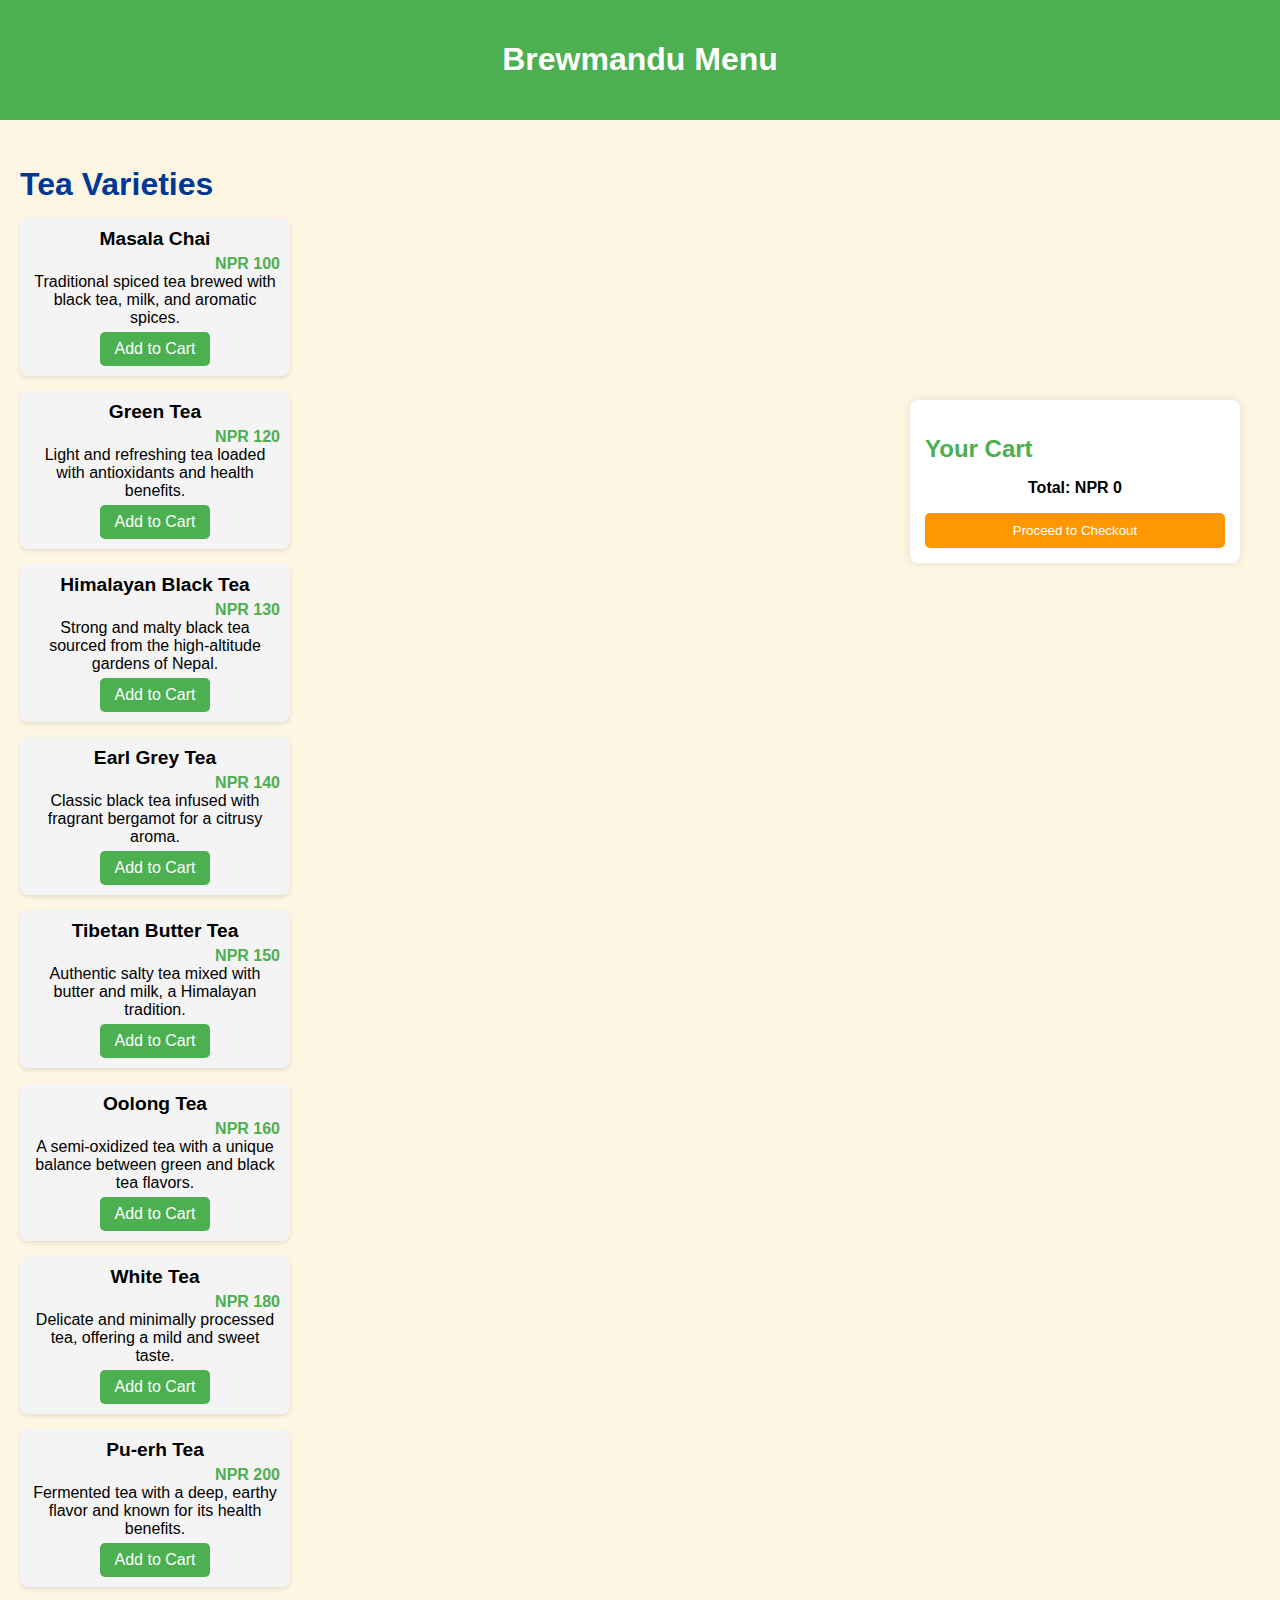
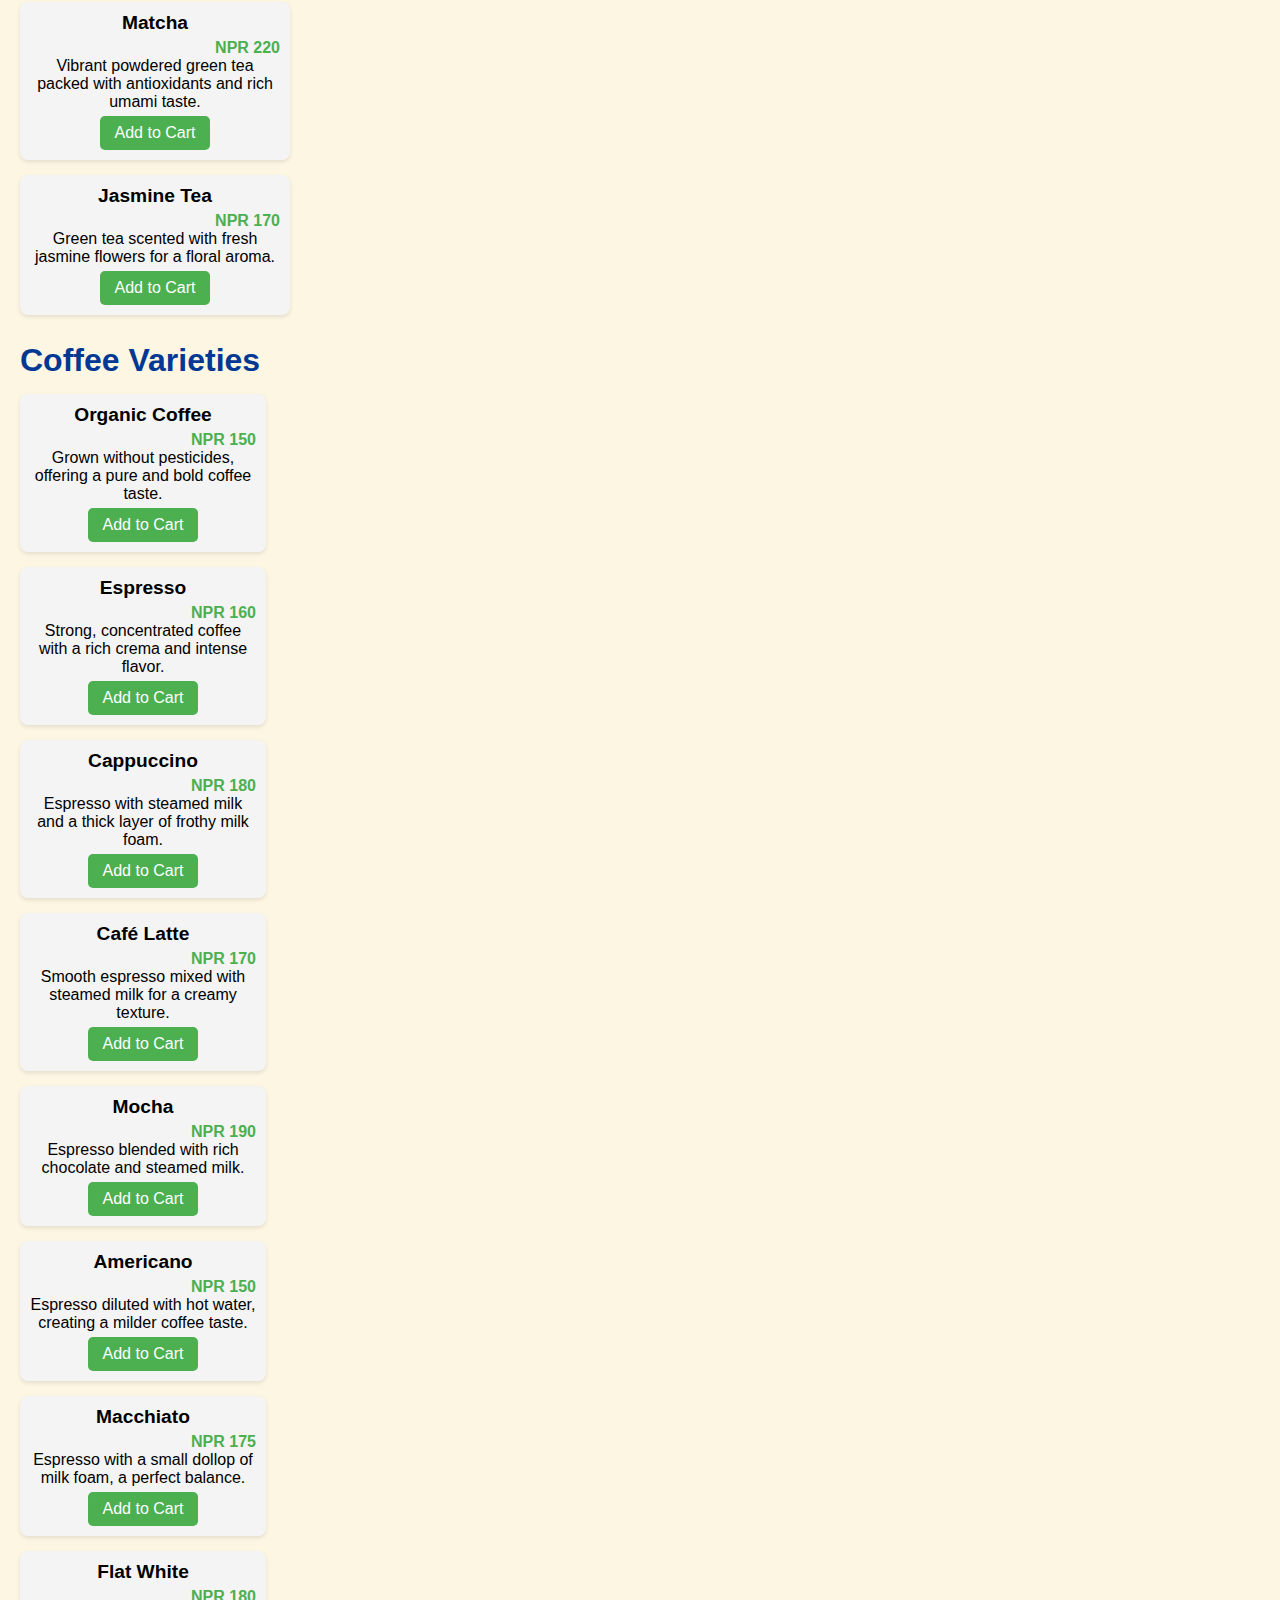
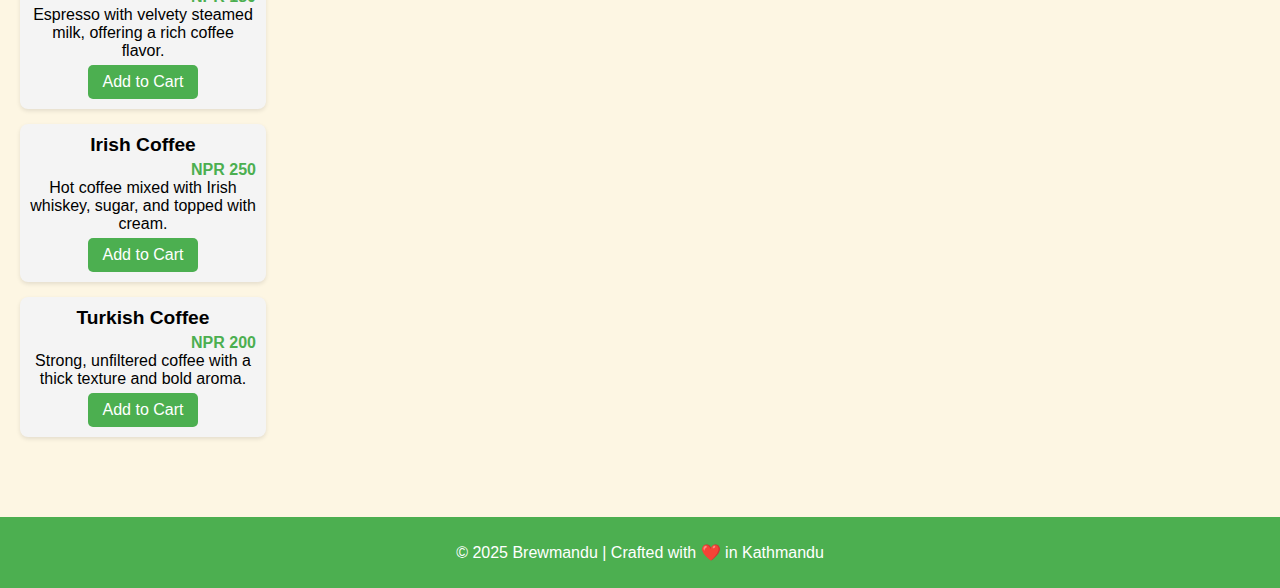
==== menu.html @ 7b21c6c8 "Mobileeeeee11112222" ====
<!DOCTYPE html>
<html lang="en">
<head>
    <meta charset="UTF-8">
    <meta name="viewport" content="width=device-width, initial-scale=1.0">
    <title>Brewmandu Menu</title>
    <link rel="stylesheet" href="style.css">
    <style>
        body {
            font-family: Arial, sans-serif;
            margin: 0;
            padding: 0;
        }

        header {
            background-color: #4CAF50;
            color: white;
            padding: 20px;
            text-align: center;
        }

        .menu-container {
            display: flex;
            justify-content: space-between;
            margin: 20px;
        }

        .menu-section {
            width: 45%;
        }

        h2 {
            text-align: left;
            color: #4CAF50;
            margin-bottom: 10px;
        }

        .menu-item {
            background-color: #f4f4f4;
            padding: 10px;
            margin-bottom: 15px;
            border-radius: 8px;
            box-shadow: 0 2px 4px rgba(0, 0, 0, 0.1);
        }

        .menu-item h3 {
            margin: 0;
            font-size: 1.2em;
            display: inline-block;
        }

        .menu-item .price {
            float: right;
            color: #4CAF50;
            font-weight: bold;
        }

        .menu-item p {
            margin: 5px 0;
            font-size: 1em;
        }

        .menu-item button {
            background-color: #4CAF50;
            color: white;
            border: none;
            padding: 8px 15px;
            border-radius: 5px;
            cursor: pointer;
        }

        .menu-item button:hover {
            background-color: #45a049;
        }

        footer {
            text-align: center;
            padding: 10px;
            background-color: #4CAF50;
            color: white;
        }
    </style>
</head>
<body>

<header>
    <h1>Brewmandu Menu</h1>
</header>

<section class="menu-container">
    <!-- Tea Section -->
    <div class="menu-section">
        <h2>Tea Varieties</h2>
        
        <div class="menu-item">
            <h3>Masala Chai</h3><br>
            <span class="price">NPR 100</span><br>
            <p>Traditional spiced tea brewed with black tea, milk, and aromatic spices.</p>
            <button onclick="addToCart('Masala Chai', 100)">Add to Cart</button>
        </div>
        

        <div class="menu-item">
            <h3>Green Tea</h3><br>
            <span class="price">NPR 120</span><br>
            <p>Light and refreshing tea loaded with antioxidants and health benefits.</p>
            <button onclick="addToCart('Green Tea', 120)">Add to Cart</button>
        </div>
        
        <div class="menu-item">
            <h3>Himalayan Black Tea</h3><br>
            <span class="price">NPR 130</span><br>
            <p>Strong and malty black tea sourced from the high-altitude gardens of Nepal.</p>
            <button onclick="addToCart('Himalayan Black Tea', 130)">Add to Cart</button>
        </div>
        
        <div class="menu-item">
            <h3>Earl Grey Tea</h3><br>
            <span class="price">NPR 140</span><br>
            <p>Classic black tea infused with fragrant bergamot for a citrusy aroma.</p>
            <button onclick="addToCart('Earl Grey Tea', 140)">Add to Cart</button>
        </div>
        
        <div class="menu-item">
            <h3>Tibetan Butter Tea</h3><br>
            <span class="price">NPR 150</span><br>
            <p>Authentic salty tea mixed with butter and milk, a Himalayan tradition.</p>
            <button onclick="addToCart('Tibetan Butter Tea', 150)">Add to Cart</button>
        </div>
        
        <div class="menu-item">
            <h3>Oolong Tea</h3><br>
            <span class="price">NPR 160</span><br>
            <p>A semi-oxidized tea with a unique balance between green and black tea flavors.</p>
            <button onclick="addToCart('Oolong Tea', 160)">Add to Cart</button>
        </div>
        
        <div class="menu-item">
            <h3>White Tea</h3><br>
            <span class="price">NPR 180</span><br>
            <p>Delicate and minimally processed tea, offering a mild and sweet taste.</p>
            <button onclick="addToCart('White Tea', 180)">Add to Cart</button>
        </div>
        
        <div class="menu-item">
            <h3>Pu-erh Tea</h3><br>
            <span class="price">NPR 200</span><br>
            <p>Fermented tea with a deep, earthy flavor and known for its health benefits.</p>
            <button onclick="addToCart('Pu-erh Tea', 200)">Add to Cart</button>
        </div>
        
        <div class="menu-item">
            <h3>Matcha</h3><br>
            <span class="price">NPR 220</span><br>
            <p>Vibrant powdered green tea packed with antioxidants and rich umami taste.</p>
            <button onclick="addToCart('Matcha', 220)">Add to Cart</button>
        </div>
        
        <div class="menu-item">
            <h3>Jasmine Tea</h3><br>
            <span class="price">NPR 170</span><br>
            <p>Green tea scented with fresh jasmine flowers for a floral aroma.</p>
            <button onclick="addToCart('Jasmine Tea', 170)">Add to Cart</button>
        </div>
        
        <!-- Coffee Section -->
        <div class="menu-section">
            <h2>Coffee Varieties</h2>
            
            <div class="menu-item">
                <h3>Organic Coffee</h3><br>
                <span class="price">NPR 150</span><br>
                <p>Grown without pesticides, offering a pure and bold coffee taste.</p>
                <button onclick="addToCart('Organic Coffee', 150)">Add to Cart</button>
            </div>
        
            <div class="menu-item">
                <h3>Espresso</h3><br>
                <span class="price">NPR 160</span><br>
                <p>Strong, concentrated coffee with a rich crema and intense flavor.</p>
                <button onclick="addToCart('Espresso', 160)">Add to Cart</button>
            </div>
        
            <div class="menu-item">
                <h3>Cappuccino</h3><br>
                <span class="price">NPR 180</span><br>
                <p>Espresso with steamed milk and a thick layer of frothy milk foam.</p>
                <button onclick="addToCart('Cappuccino', 180)">Add to Cart</button>
            </div>
        
            <div class="menu-item">
                <h3>Café Latte</h3><br>
                <span class="price">NPR 170</span><br>
                <p>Smooth espresso mixed with steamed milk for a creamy texture.</p>
                <button onclick="addToCart('Café Latte', 170)">Add to Cart</button>
            </div>
        
            <div class="menu-item">
                <h3>Mocha</h3><br>
                <span class="price">NPR 190</span><br>
                <p>Espresso blended with rich chocolate and steamed milk.</p>
                <button onclick="addToCart('Mocha', 190)">Add to Cart</button>
            </div>
        
            <div class="menu-item">
                <h3>Americano</h3><br>
                <span class="price">NPR 150</span><br>
                <p>Espresso diluted with hot water, creating a milder coffee taste.</p>
                <button onclick="addToCart('Americano', 150)">Add to Cart</button>
            </div>
        
            <div class="menu-item">
                <h3>Macchiato</h3><br>
                <span class="price">NPR 175</span><br>
                <p>Espresso with a small dollop of milk foam, a perfect balance.</p>
                <button onclick="addToCart('Macchiato', 175)">Add to Cart</button>
            </div>
        
            <div class="menu-item">
                <h3>Flat White</h3><br>
                <span class="price">NPR 180</span><br>
                <p>Espresso with velvety steamed milk, offering a rich coffee flavor.</p>
                <button onclick="addToCart('Flat White', 180)">Add to Cart</button>
            </div>
        
            <div class="menu-item">
                <h3>Irish Coffee</h3><br>
                <span class="price">NPR 250</span><br>
                <p>Hot coffee mixed with Irish whiskey, sugar, and topped with cream.</p>
                <button onclick="addToCart('Irish Coffee', 250)">Add to Cart</button>
            </div>
        
            <div class="menu-item">
                <h3>Turkish Coffee</h3><br>
                <span class="price">NPR 200</span><br>
                <p>Strong, unfiltered coffee with a thick texture and bold aroma.</p>
                <button onclick="addToCart('Turkish Coffee', 200)">Add to Cart</button>
            </div>
        </div>
        
</section>

<footer>
    <p>&copy; 2025 Brewmandu | Crafted with ❤️ in Kathmandu</p>
</footer>

<script>
    function addToCart(item, price) {
        alert(item + " added to your cart. Price: NPR " + price);
    }
</script>

<!-- Cart Section -->
<section class="cart-section">
    <h2>Your Cart</h2>
    <ul class="cart-items" id="cart"></ul>
    <p class="total"><strong>Total: NPR <span id="total">0</span></strong></p>
    <button class="checkout-btn" onclick="checkout()">Proceed to Checkout</button>
</section>

<style>
    .cart-section {
        position: absolute;
        top: 400px;
        right: 40px;
        width: 300px;
        background: #fff;
        padding: 15px;
        border-radius: 8px;
        box-shadow: 0px 0px 10px rgba(0, 0, 0, 0.1);
    }

    .cart-items {
        list-style: none;
        padding: 0;
    }

    .cart-items li {
        display: flex;
        justify-content: space-between;
        align-items: center;
        margin: 5px 0;
    }

    .checkout-btn {
        width: 100%;
        background: #ff9800;
        color: white;
        padding: 10px;
        border: none;
        border-radius: 5px;
        cursor: pointer;
    }

    .checkout-btn:hover {
        background: #e68900;
    }
</style>

<script>
    let cart = [];

    function addToCart(item, price) {
        cart.push({ item, price });
        updateCart();
    }

    function updateCart() {
        let cartList = document.getElementById("cart");
        let total = document.getElementById("total");
        cartList.innerHTML = "";
        let sum = 0;
        cart.forEach((product, index) => {
            let li = document.createElement("li");
            li.textContent = `${product.item} - NPR ${product.price}`;
            let removeBtn = document.createElement("button");
            removeBtn.textContent = "Remove";
            removeBtn.onclick = () => removeFromCart(index);
            li.appendChild(removeBtn);
            cartList.appendChild(li);
            sum += product.price;
        });
        total.textContent = sum;
    }

    function removeFromCart(index) {
        cart.splice(index, 1);
        updateCart();
    }

    function checkout() {
        let totalAmount = document.getElementById("total").textContent;

        if (cart.length === 0) {
            alert("Your cart is empty!");
            return;
        }

        let confirmCheckout = confirm("Proceeding to checkout with total: NPR " + totalAmount);

        if (confirmCheckout) {
            // Redirect to the payment page with total amount as a query parameter
            window.location.href = "payment.html?total=" + totalAmount;
        }
    }
</script>
---- style.css ----
/* General Styling */
body {
    font-family: 'Arial', sans-serif;
    margin: 0;
    padding: 0;
    background-color: #fdf6e3;
    text-align: center;
}

/* Header */
header {
    background-color: #1e941a; /* Green */
    color: white;
    padding: 15px;
}

.title {
    font-size: 1.8em; /* Reduce font size for mobile */
    color: #003893;
}

nav ul {
    list-style: none;
    padding: 0;
}

nav ul li {
    display: inline-block;
    margin: 0 15px;
}

nav ul li a {
    color: rgb(23, 90, 13); /* Dark Green */
    text-decoration: none;
    font-weight: bold;
    transition: color 0.3s ease;
}

nav ul li a:hover {
    color: #DC143C; /* Crimson */
}

/* Hero Section */
.hero {
    background: url('https://source.unsplash.com/1600x900/?tea,coffee') no-repeat center center/cover;
    color: rgb(144, 49, 49);
    padding: 50px 15px;
    text-align: center;
}

.hero-text {
    color: #000000;
    font-weight: bold;
    font-size: 1.5em; /* Adjust for mobile */
}

/* Responsive Button */
.btn {
    background: #000000;
    color: white;
    padding: 12px 20px;
    display: inline-block;
    text-decoration: none;
    border-radius: 5px;
    margin-top: 10px;
    font-size: 1em;
    transition: background 0.3s ease;
}

.btn:hover {
    background: #DC143C;
}

/* Menu Section */
#menu {
    padding: 30px 10px;
}

.menu-title {
    color: #003893;
    font-size: 1.5em; /* Adjust size */
}

.menu-grid {
    display: flex;
    justify-content: center;
    flex-wrap: wrap;
    gap: 15px;
}

.menu-item {
    background: white;
    padding: 15px;
    border-radius: 8px;
    box-shadow: 0 2px 8px rgba(0, 0, 0, 0.2);
    text-align: center;
    width: 90%; /* Make items fit mobile screens */
    max-width: 250px; /* Limit width on large screens */
}

.menu-item img {
    width: 100%;
    border-radius: 5px;
}

.item-title {
    color: #DC143C;
}

/* Footer */
footer {
    margin-top: 20px;
    padding: 15px;
    background: #DC143C;
    color: white;
}

/* Mobile Responsive Styles */
@media screen and (max-width: 768px) {
    .hero {
        padding: 30px 10px; /* Reduce padding */
    }

    .hero-text {
        font-size: 1.3em; /* Reduce hero text size */
    }

    .btn {
        padding: 10px 15px;
        font-size: 0.9em;
    }

    .menu-grid {
        flex-direction: column; /* Stack items vertically */
        align-items: center;
    }

    .menu-item {
        width: 90%;
    }

    nav ul {
        display: flex;
        flex-direction: column;
        align-items: center;
        padding: 0;
    }

    nav ul li {
        margin-bottom: 8px;
        display: block;
    }
}

/* Additional Styling for Menu Items */
.menu-item button {
    background-color: #1e941a; /* Green */
    color: white;
    padding: 10px;
    border: none;
    border-radius: 5px;
    font-size: 1em;
    cursor: pointer;
    transition: background-color 0.3s ease;
}

.menu-item button:hover {
    background-color: #DC143C; /* Crimson */
}

.menu-item .price {
    display: block; /* Ensures price appears on a new line */
    margin-top: 5px;
    font-weight: bold;
    color: #1e941a; /* Green for price */
}

.menu-section {
    margin-bottom: 30px;
}

.menu-section h2 {
    font-size: 2em;
    color: #003893; /* Dark Blue */
    margin-bottom: 15px;
}
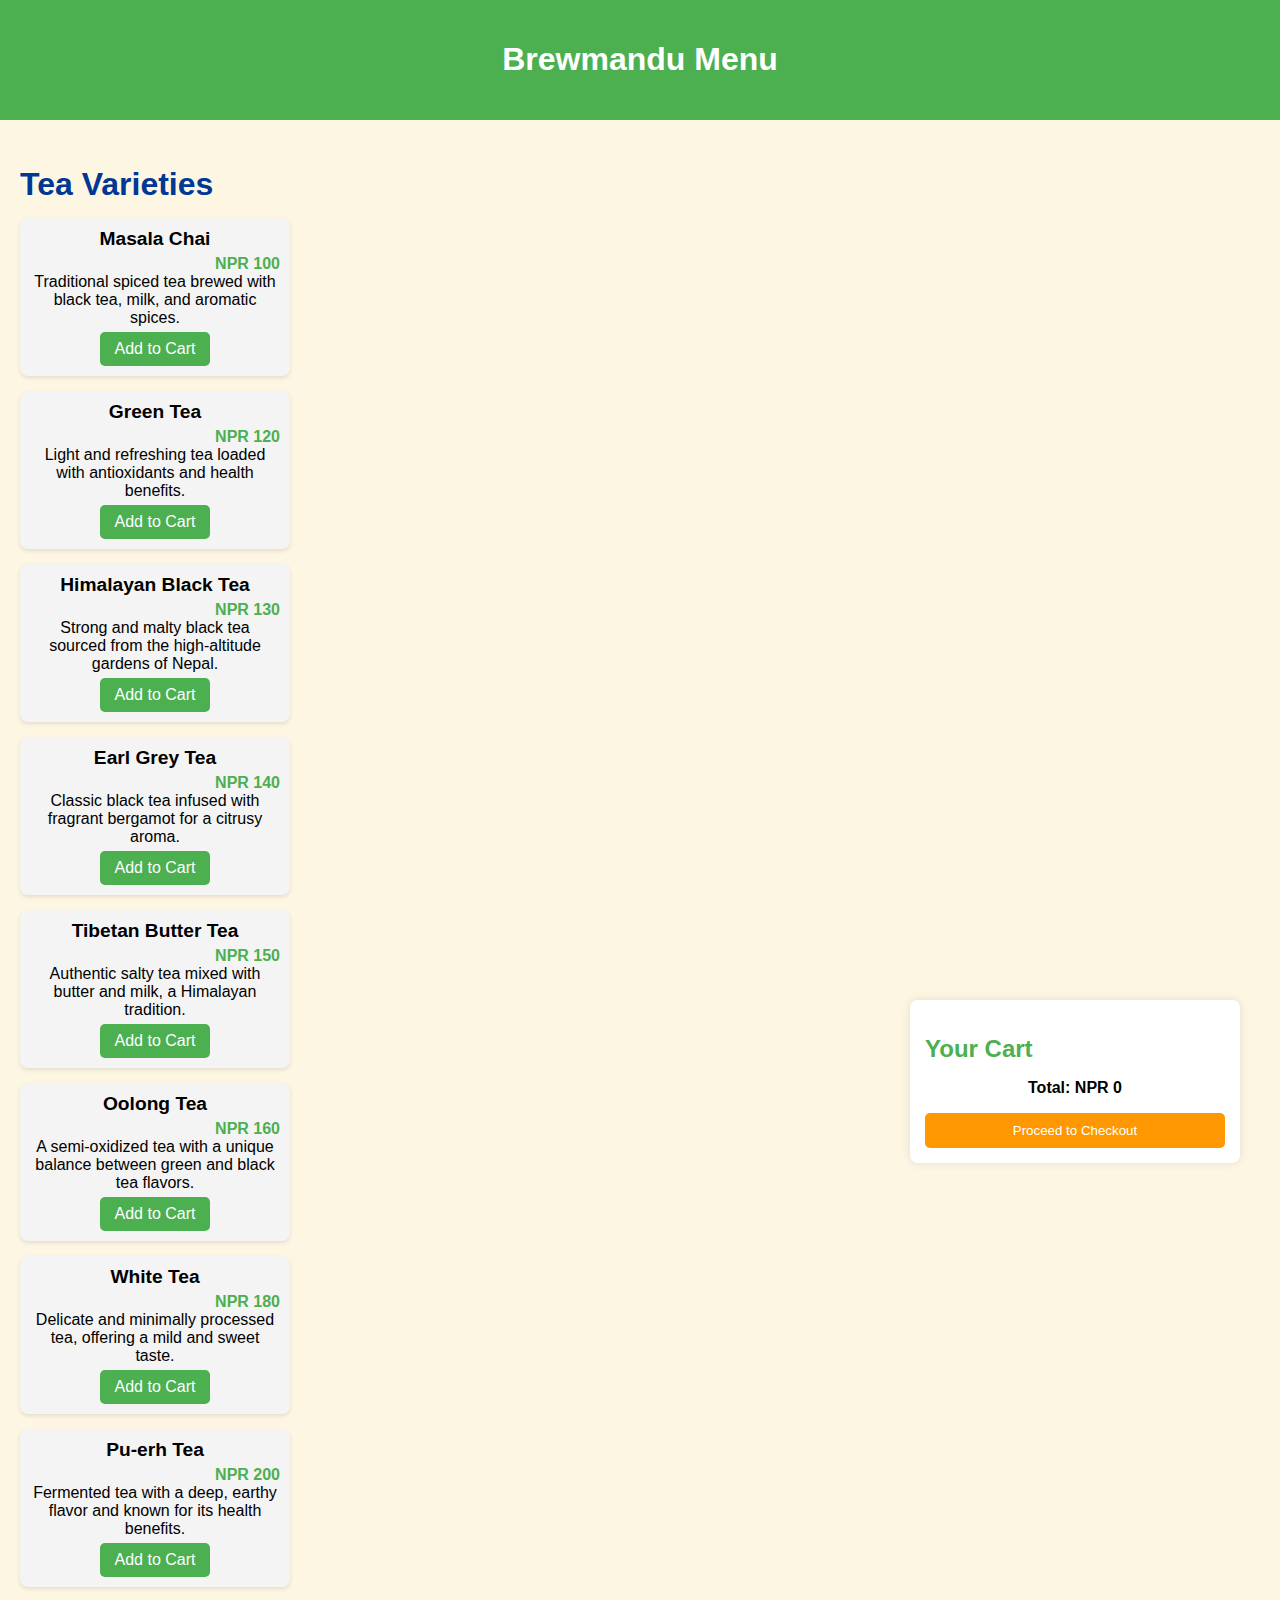
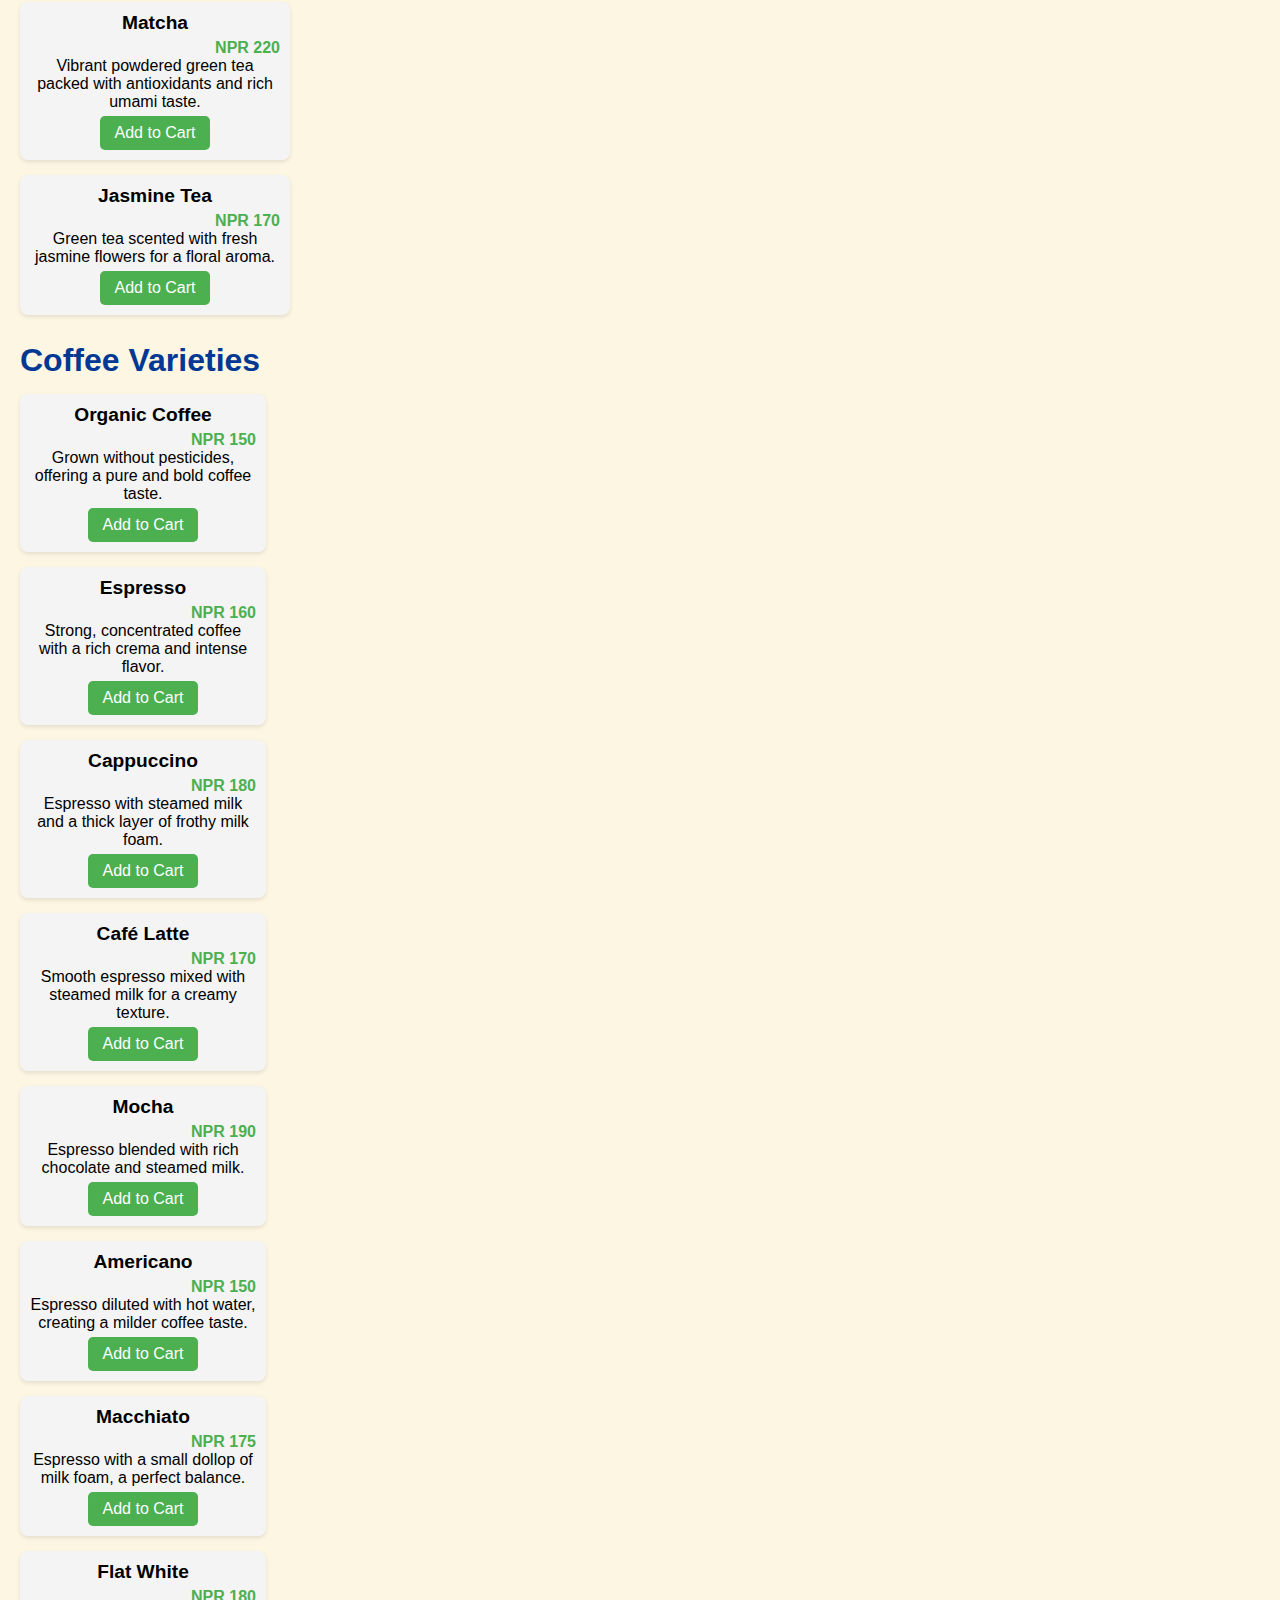
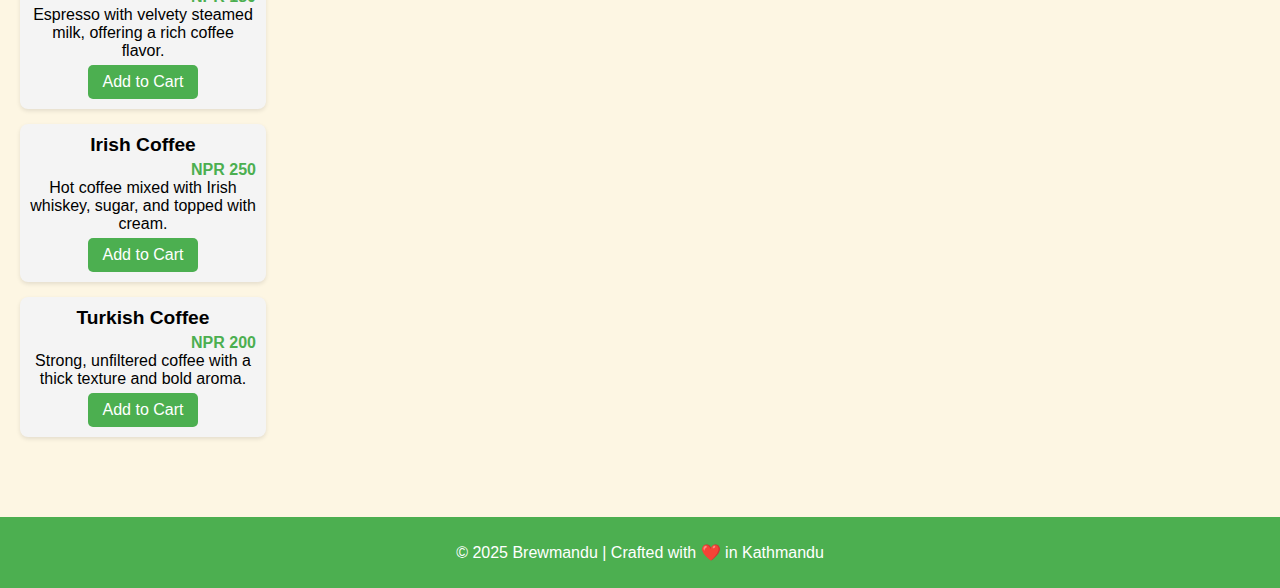
==== commit 9f0885ee: "Mobileeeeee1111222" ====
--- a/menu.html
+++ b/menu.html
@@ -261,7 +261,7 @@
 <style>
     .cart-section {
         position: absolute;
-        top: 400px;
+        top: 1000px;
         right: 40px;
         width: 300px;
         background: #fff;
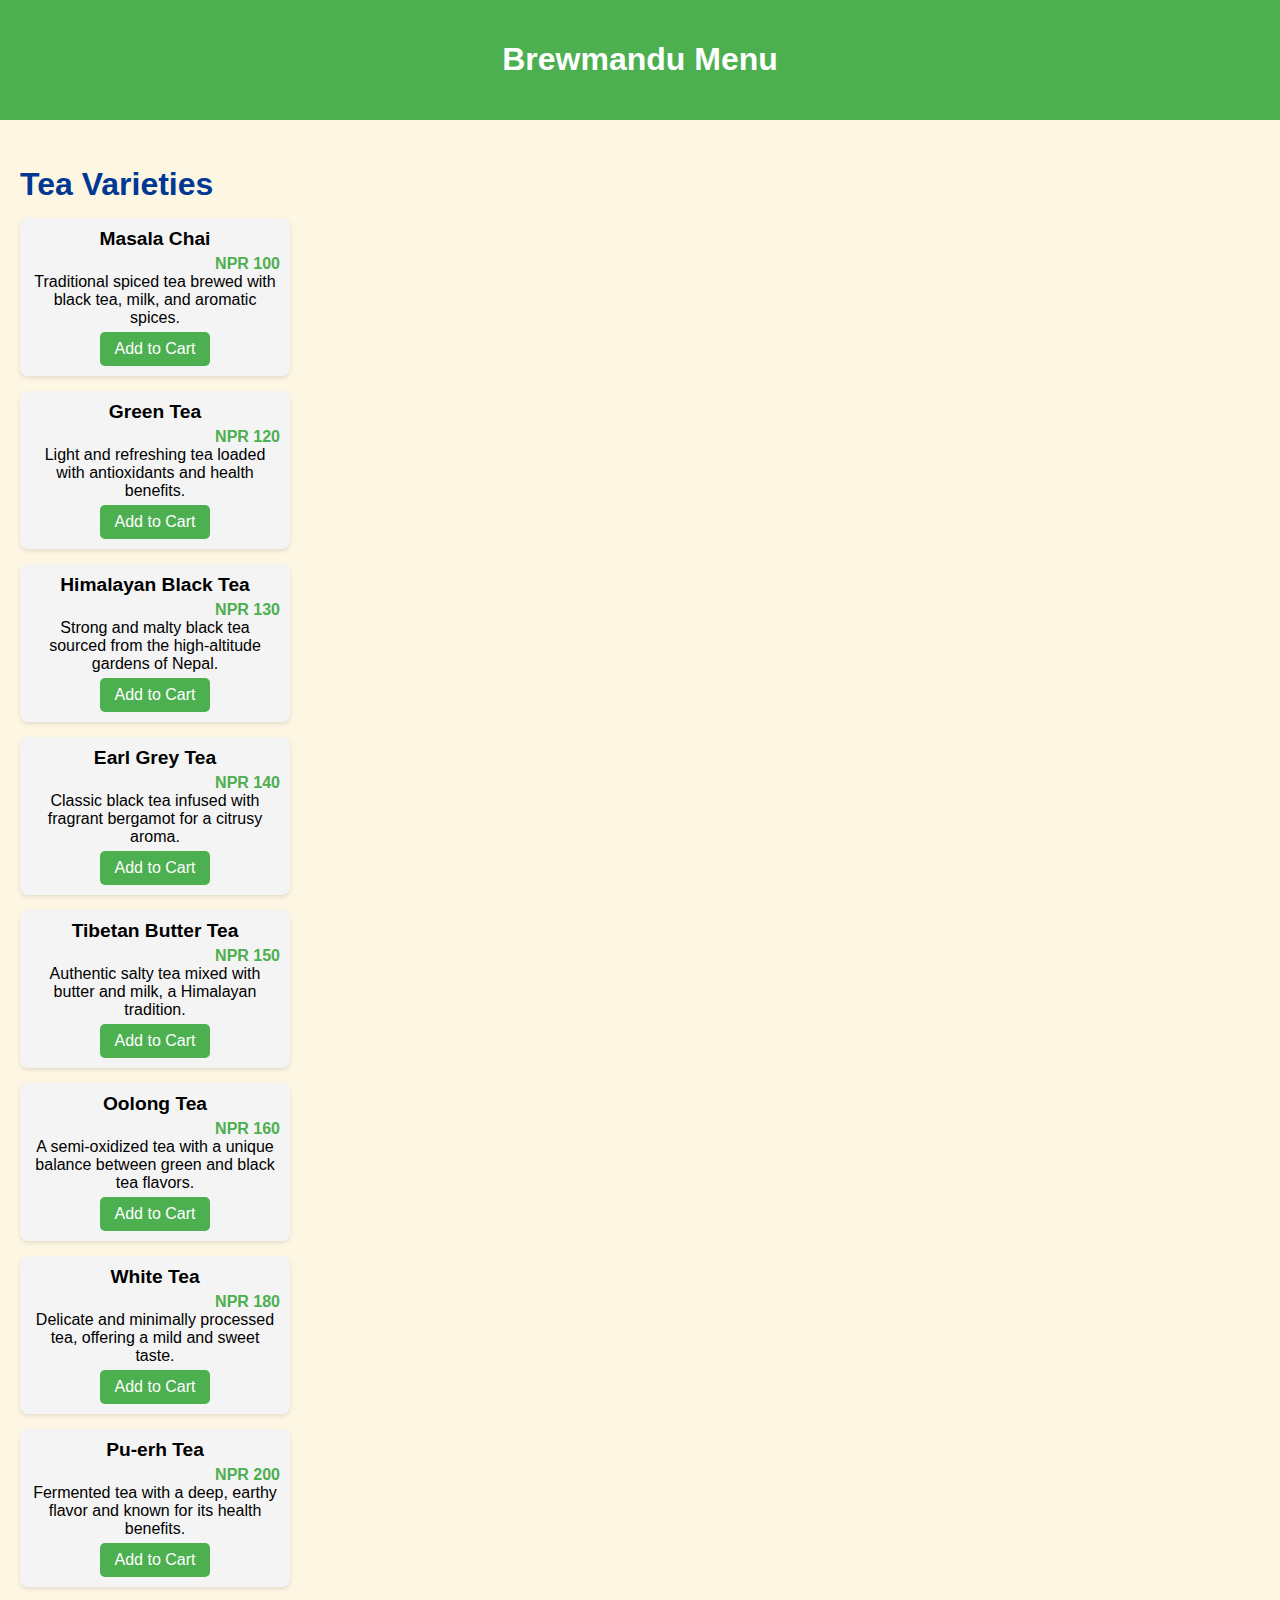
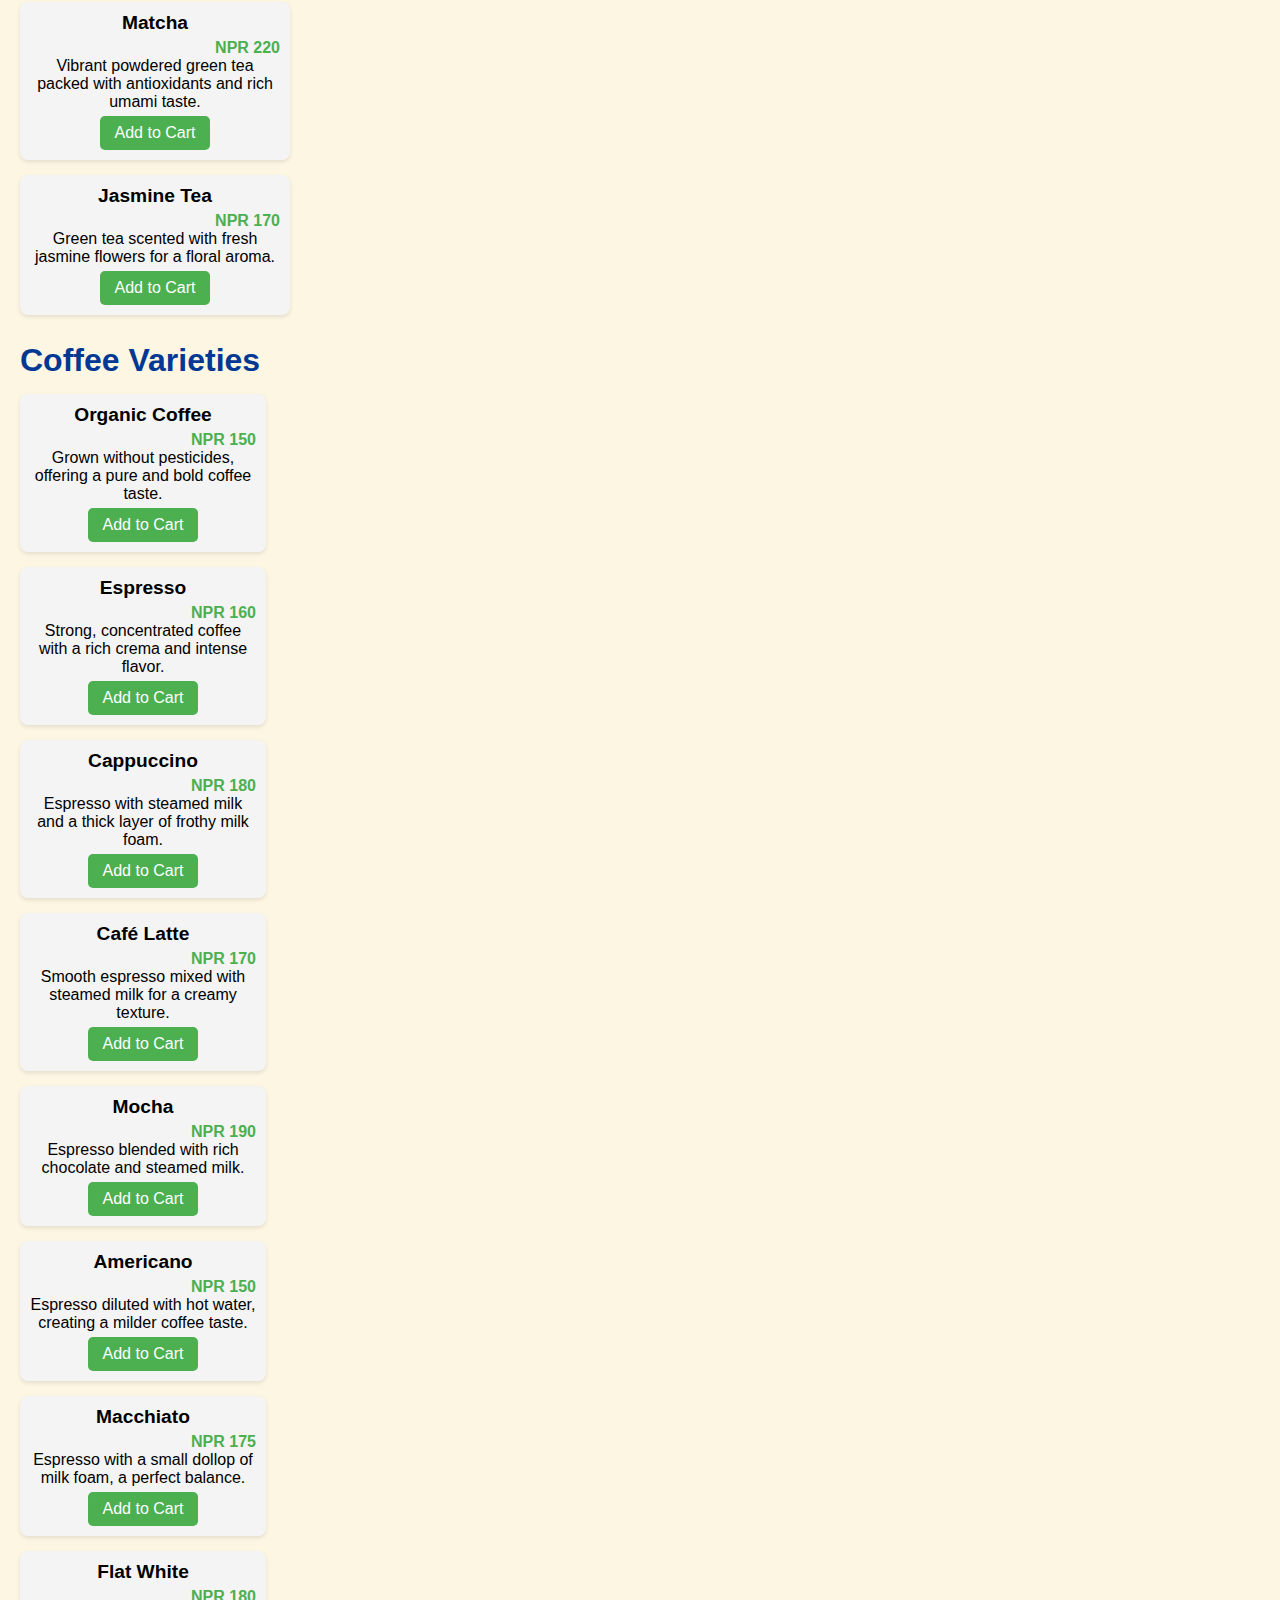
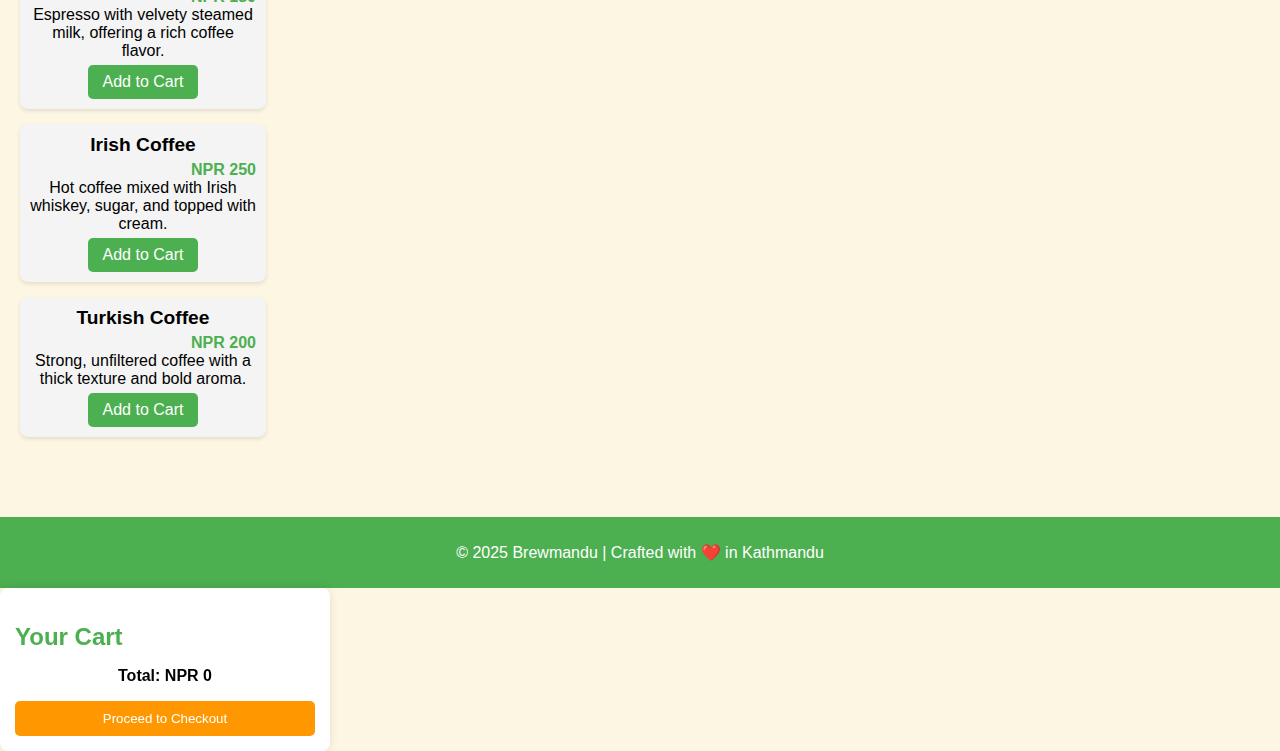
==== commit de6a2ba6: "Mobileeeeee111122" ====
--- a/menu.html
+++ b/menu.html
@@ -260,7 +260,7 @@
 
 <style>
     .cart-section {
-        position: absolute;
+        position: sticky;
         top: 1000px;
         right: 40px;
         width: 300px;
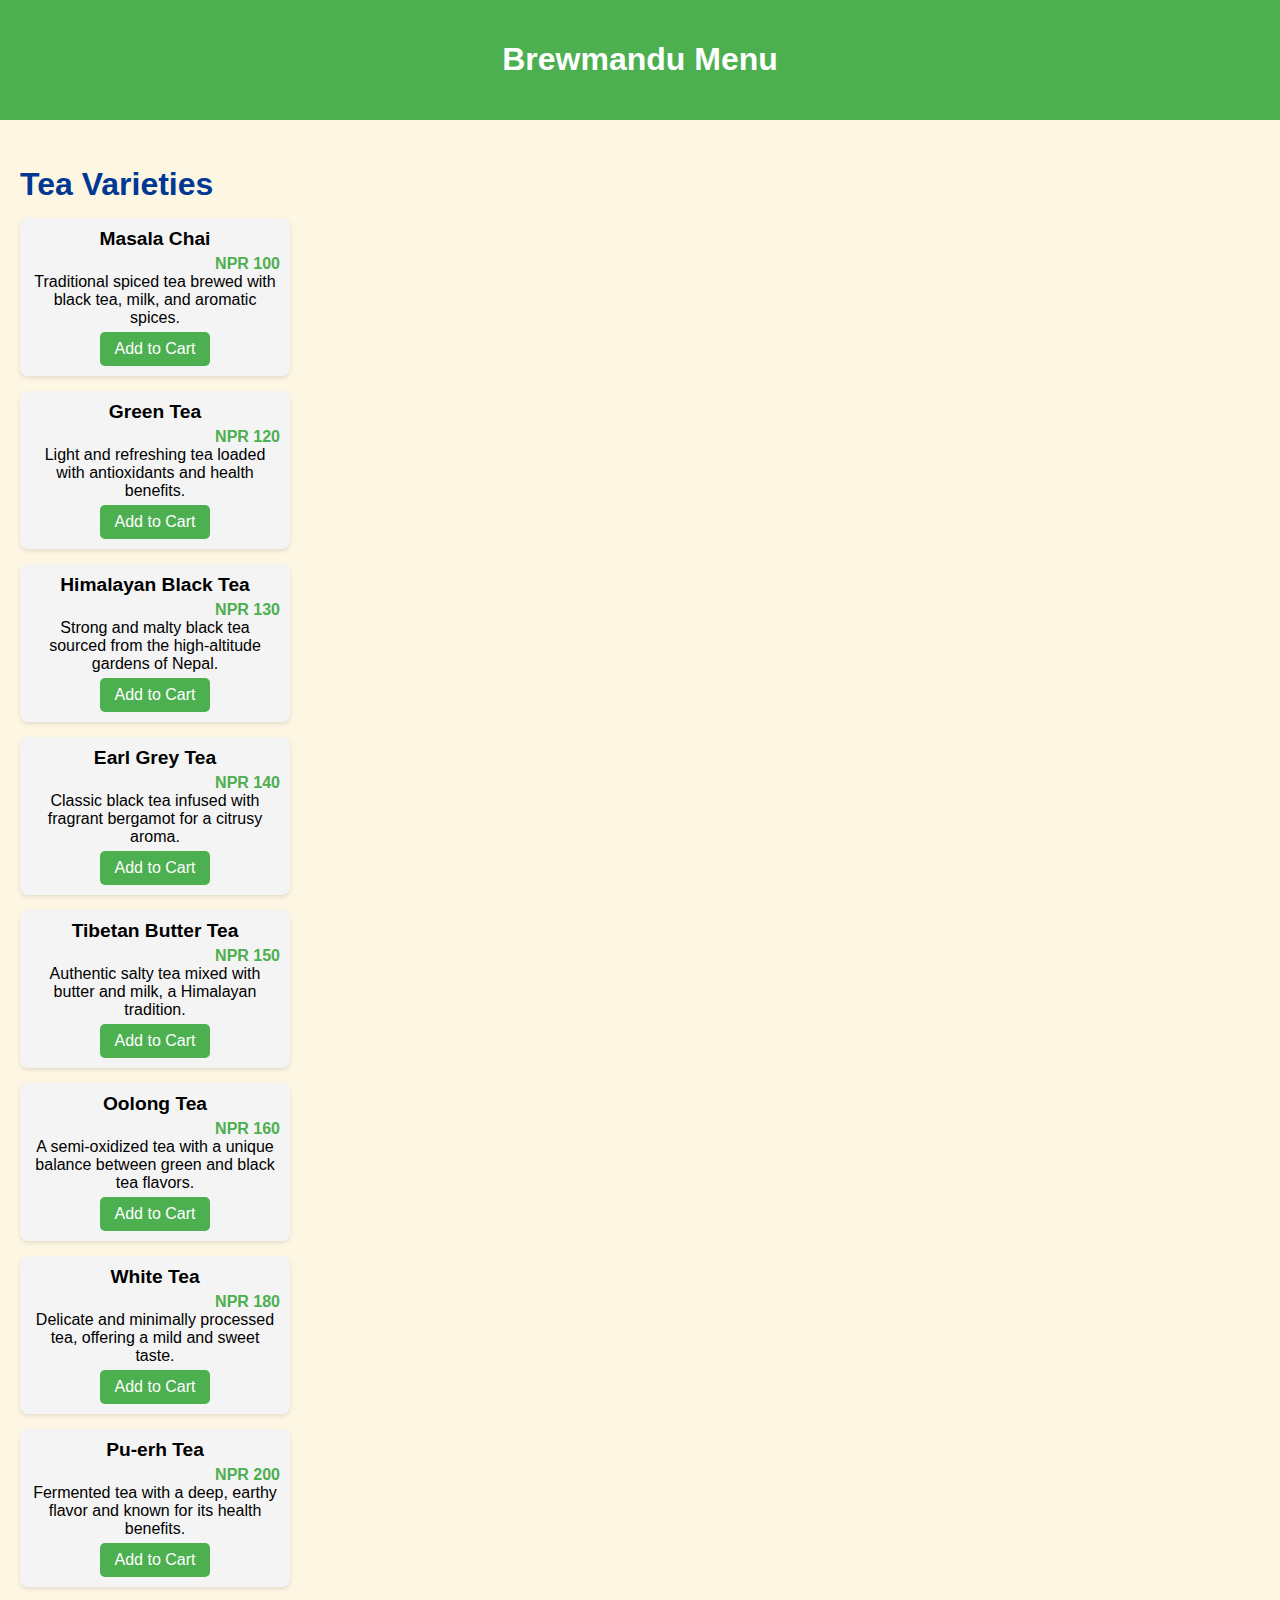
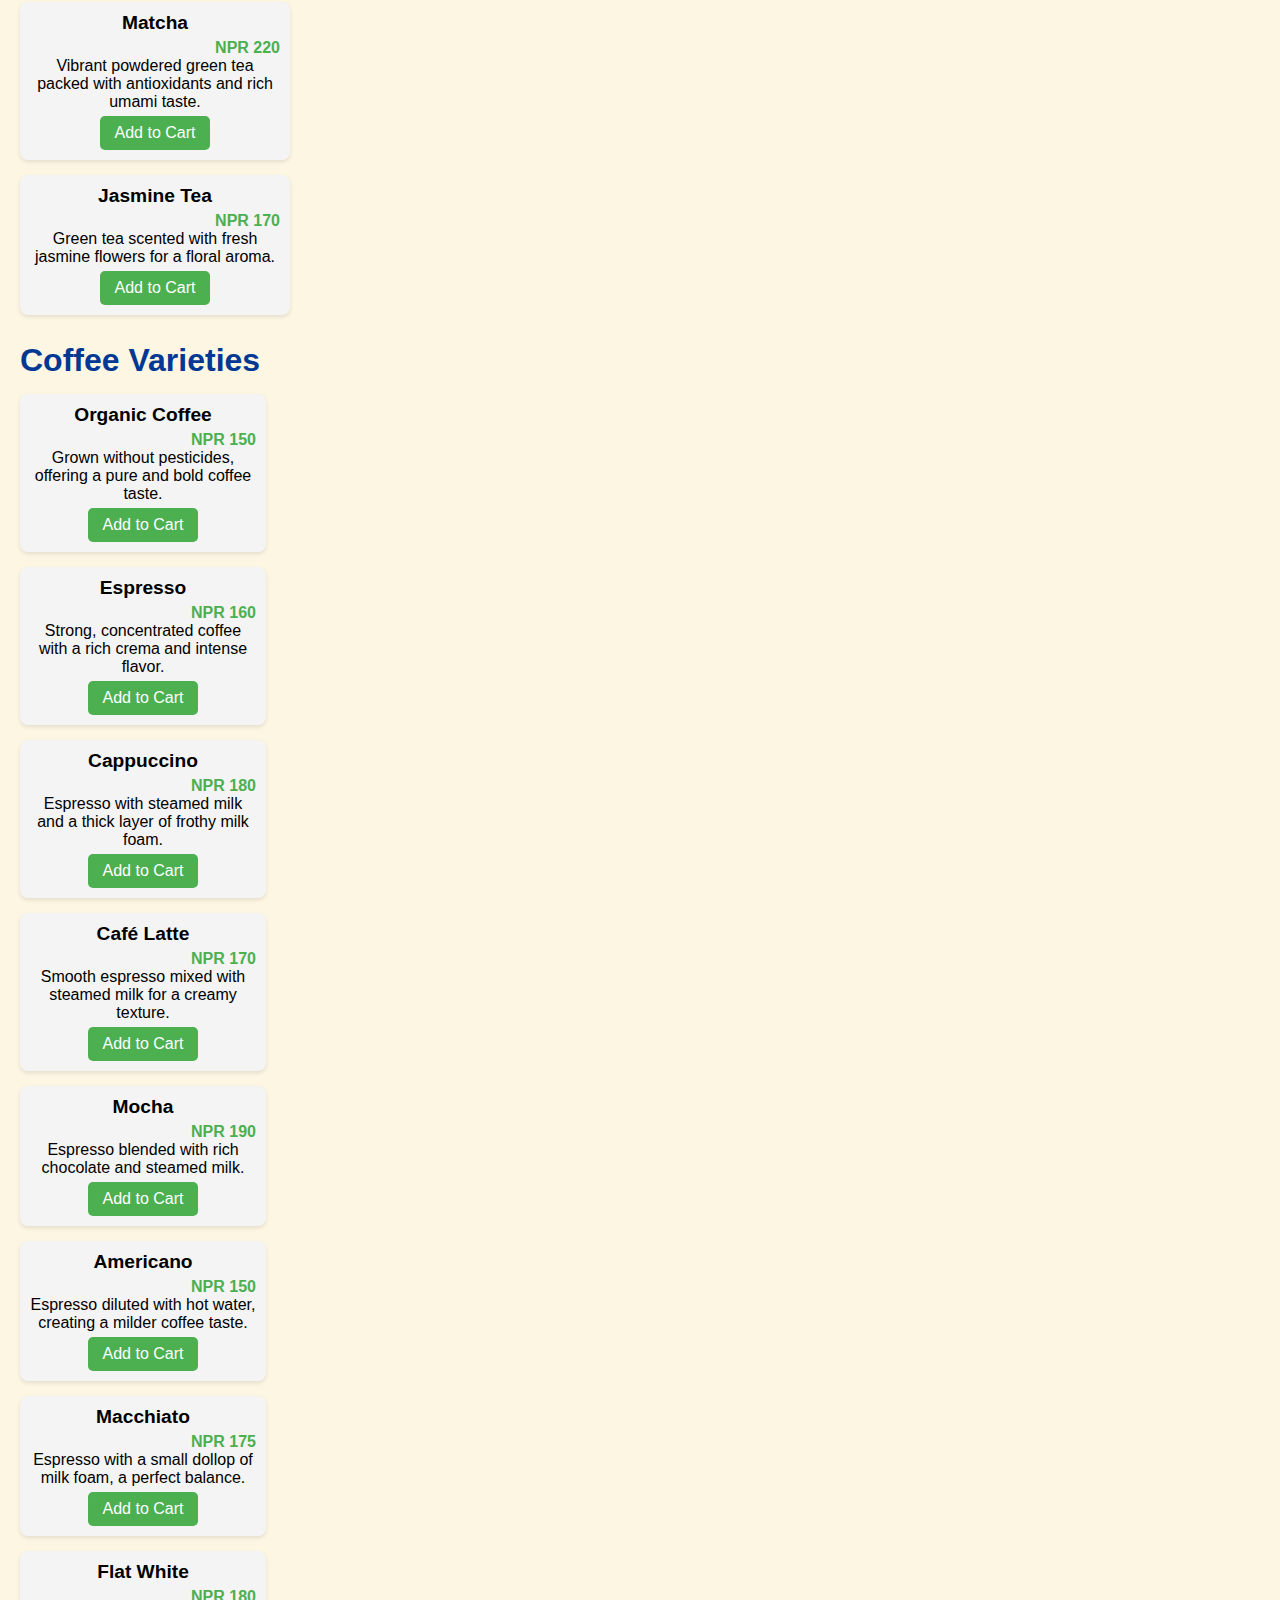
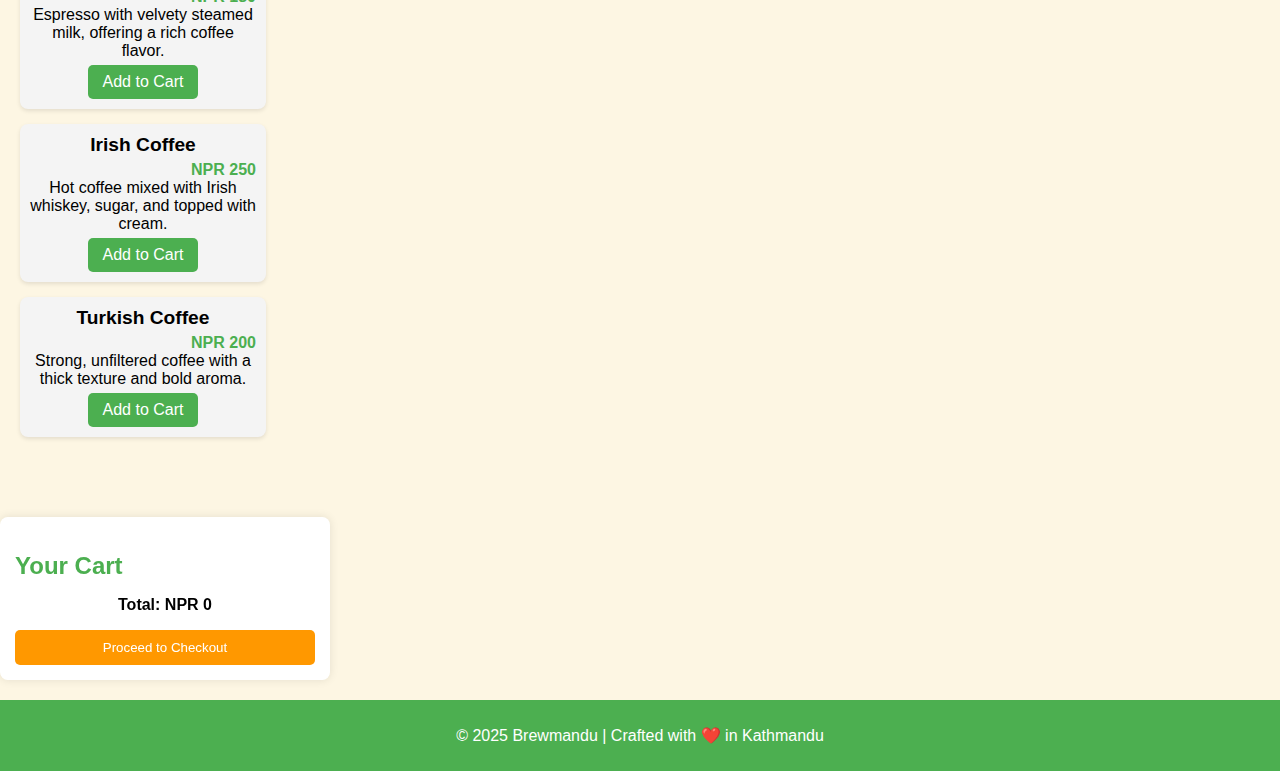
==== commit e0ade2c6: "Mobileeeeee11112" ====
--- a/menu.html
+++ b/menu.html
@@ -240,15 +240,7 @@
         
 </section>
 
-<footer>
-    <p>&copy; 2025 Brewmandu | Crafted with ❤️ in Kathmandu</p>
-</footer>
-
-<script>
-    function addToCart(item, price) {
-        alert(item + " added to your cart. Price: NPR " + price);
-    }
-</script>
+
 
 <!-- Cart Section -->
 <section class="cart-section">
@@ -261,7 +253,7 @@
 <style>
     .cart-section {
         position: sticky;
-        top: 1000px;
+        top: 100px;
         right: 40px;
         width: 300px;
         background: #fff;
@@ -344,3 +336,14 @@
         }
     }
 </script>
+
+
+<footer>
+    <p>&copy; 2025 Brewmandu | Crafted with ❤️ in Kathmandu</p>
+</footer>
+
+<script>
+    function addToCart(item, price) {
+        alert(item + " added to your cart. Price: NPR " + price);
+    }
+</script>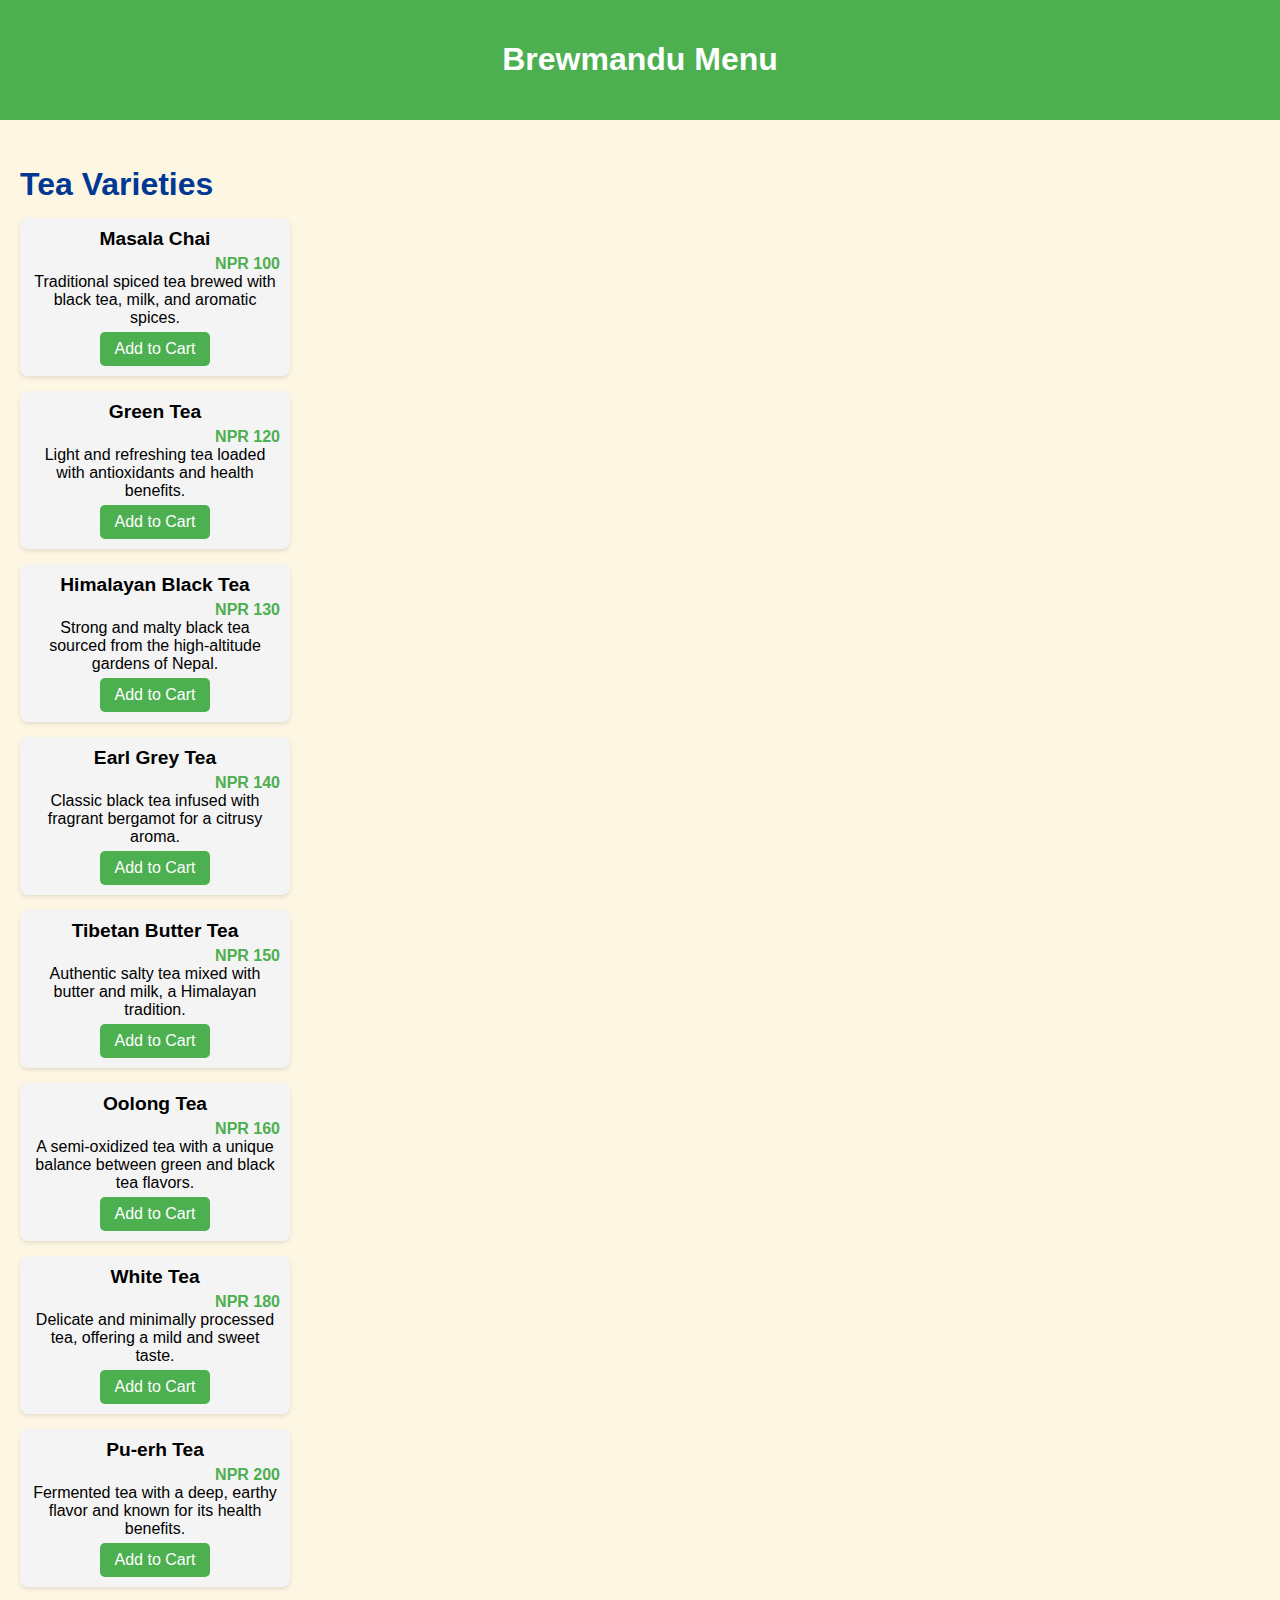
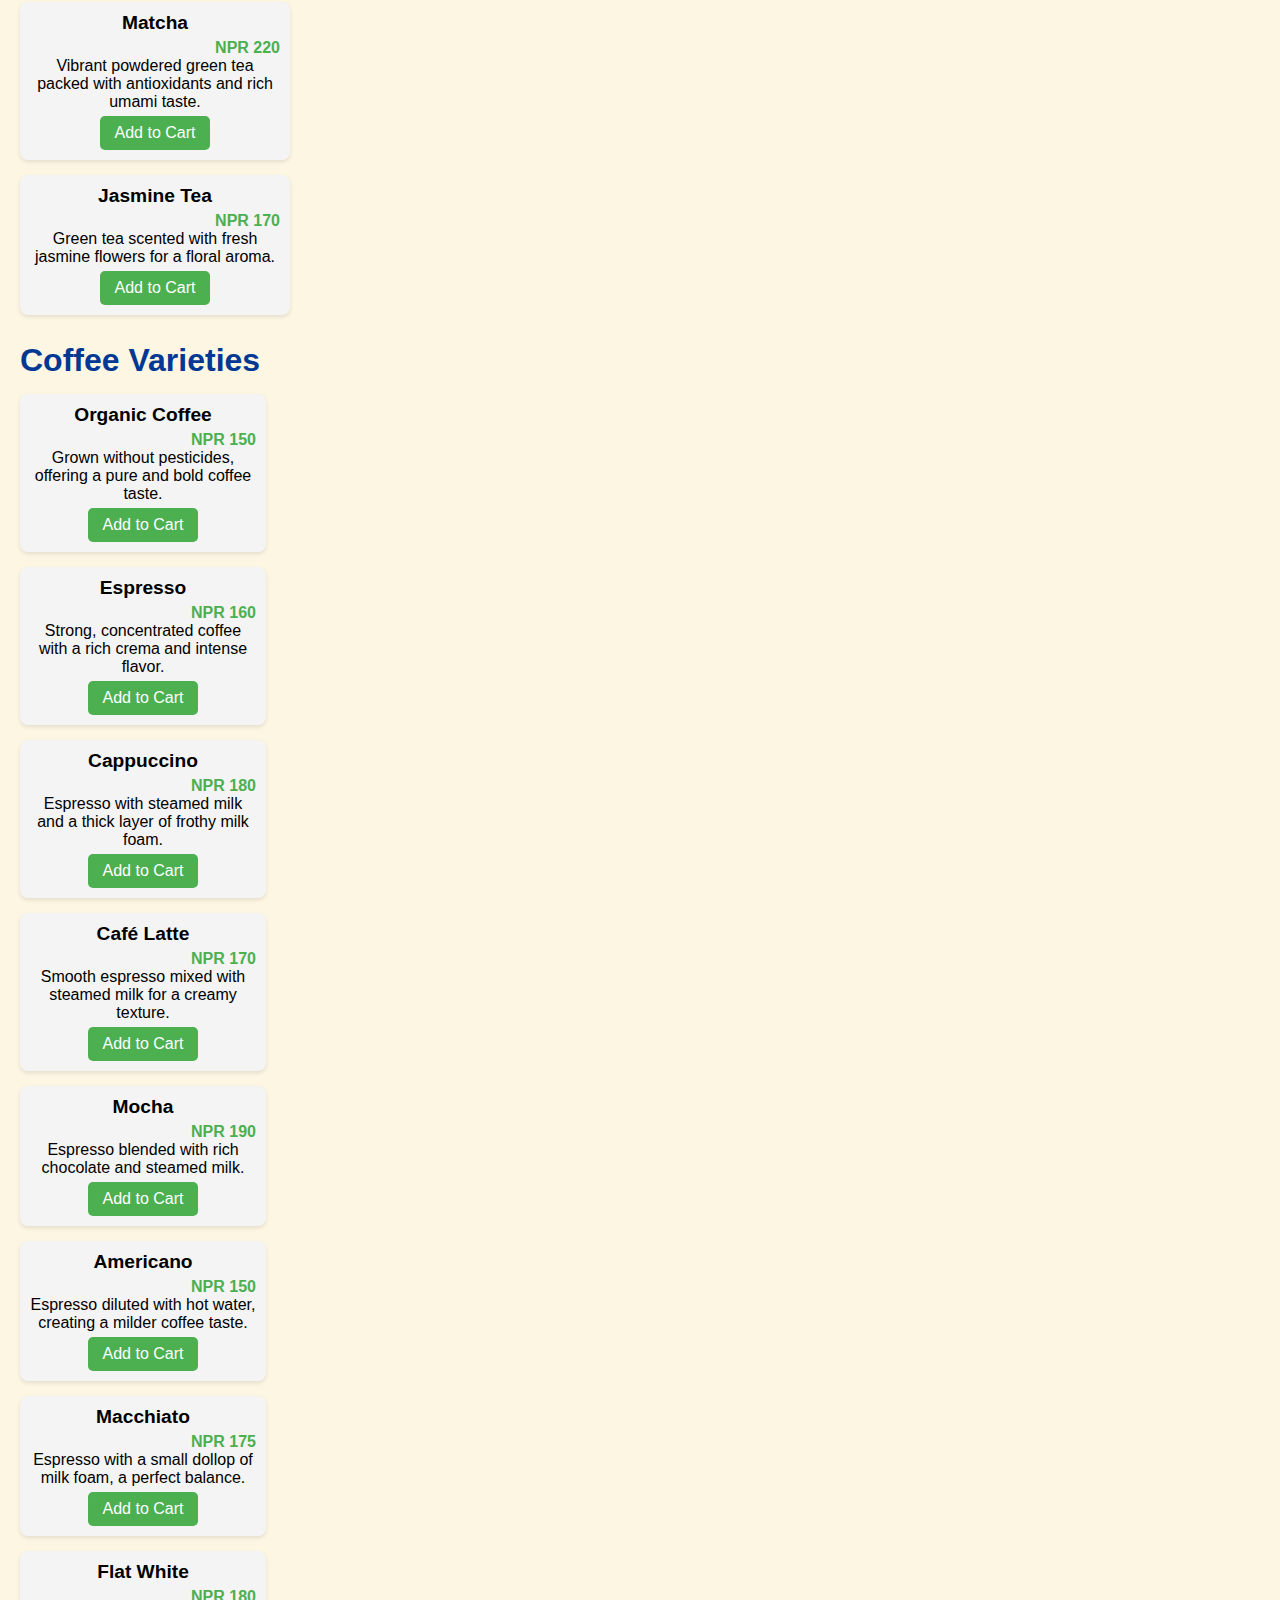
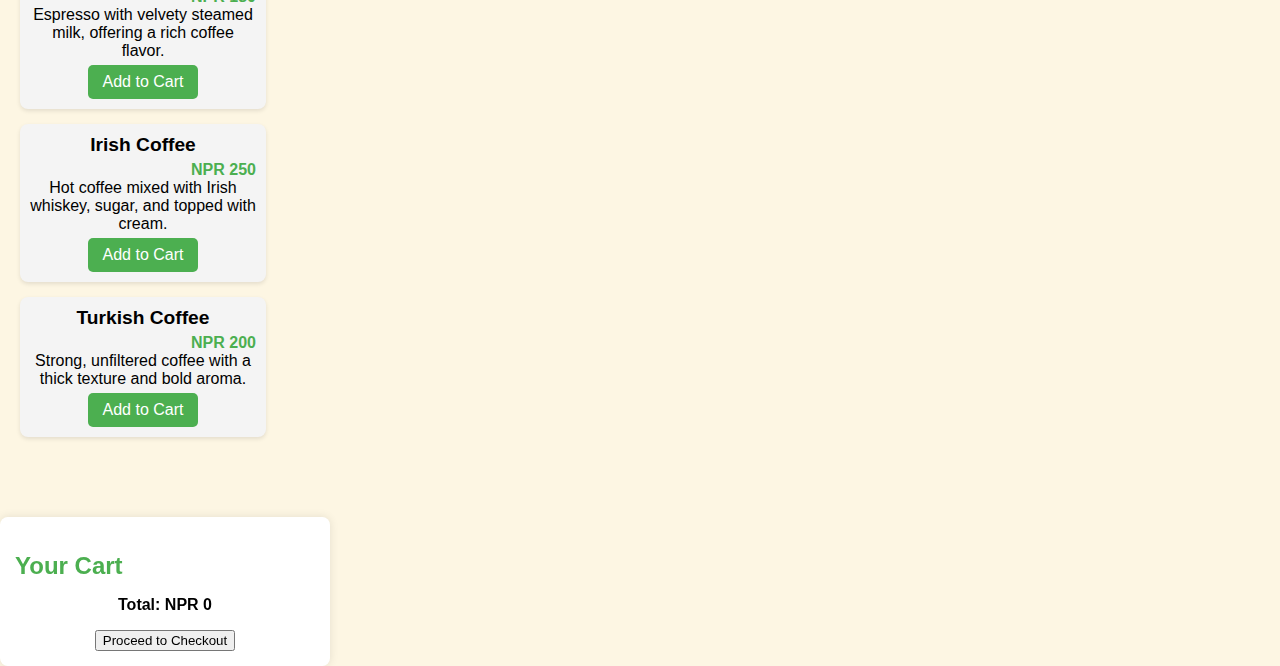
==== commit 17be99b2: "Mobileeeeee111777" ====
--- a/menu.html
+++ b/menu.html
@@ -274,15 +274,17 @@
         margin: 5px 0;
     }
 
-    .checkout-btn {
-        width: 100%;
-        background: #ff9800;
-        color: white;
-        padding: 10px;
-        border: none;
-        border-radius: 5px;
-        cursor: pointer;
-    }
+    .cart-section {
+    position: sticky;
+    top: 50px; /* Adjusted to place it below the top */
+    right: 40px;
+    width: 300px;
+    background: #fff;
+    padding: 15px;
+    border-radius: 8px;
+    box-shadow: 0px 0px 10px rgba(0, 0, 0, 0.1);
+}
+
 
     .checkout-btn:hover {
         background: #e68900;
@@ -338,12 +340,4 @@
 </script>
 
 
-<footer>
-    <p>&copy; 2025 Brewmandu | Crafted with ❤️ in Kathmandu</p>
-</footer>
-
-<script>
-    function addToCart(item, price) {
-        alert(item + " added to your cart. Price: NPR " + price);
-    }
-</script>+
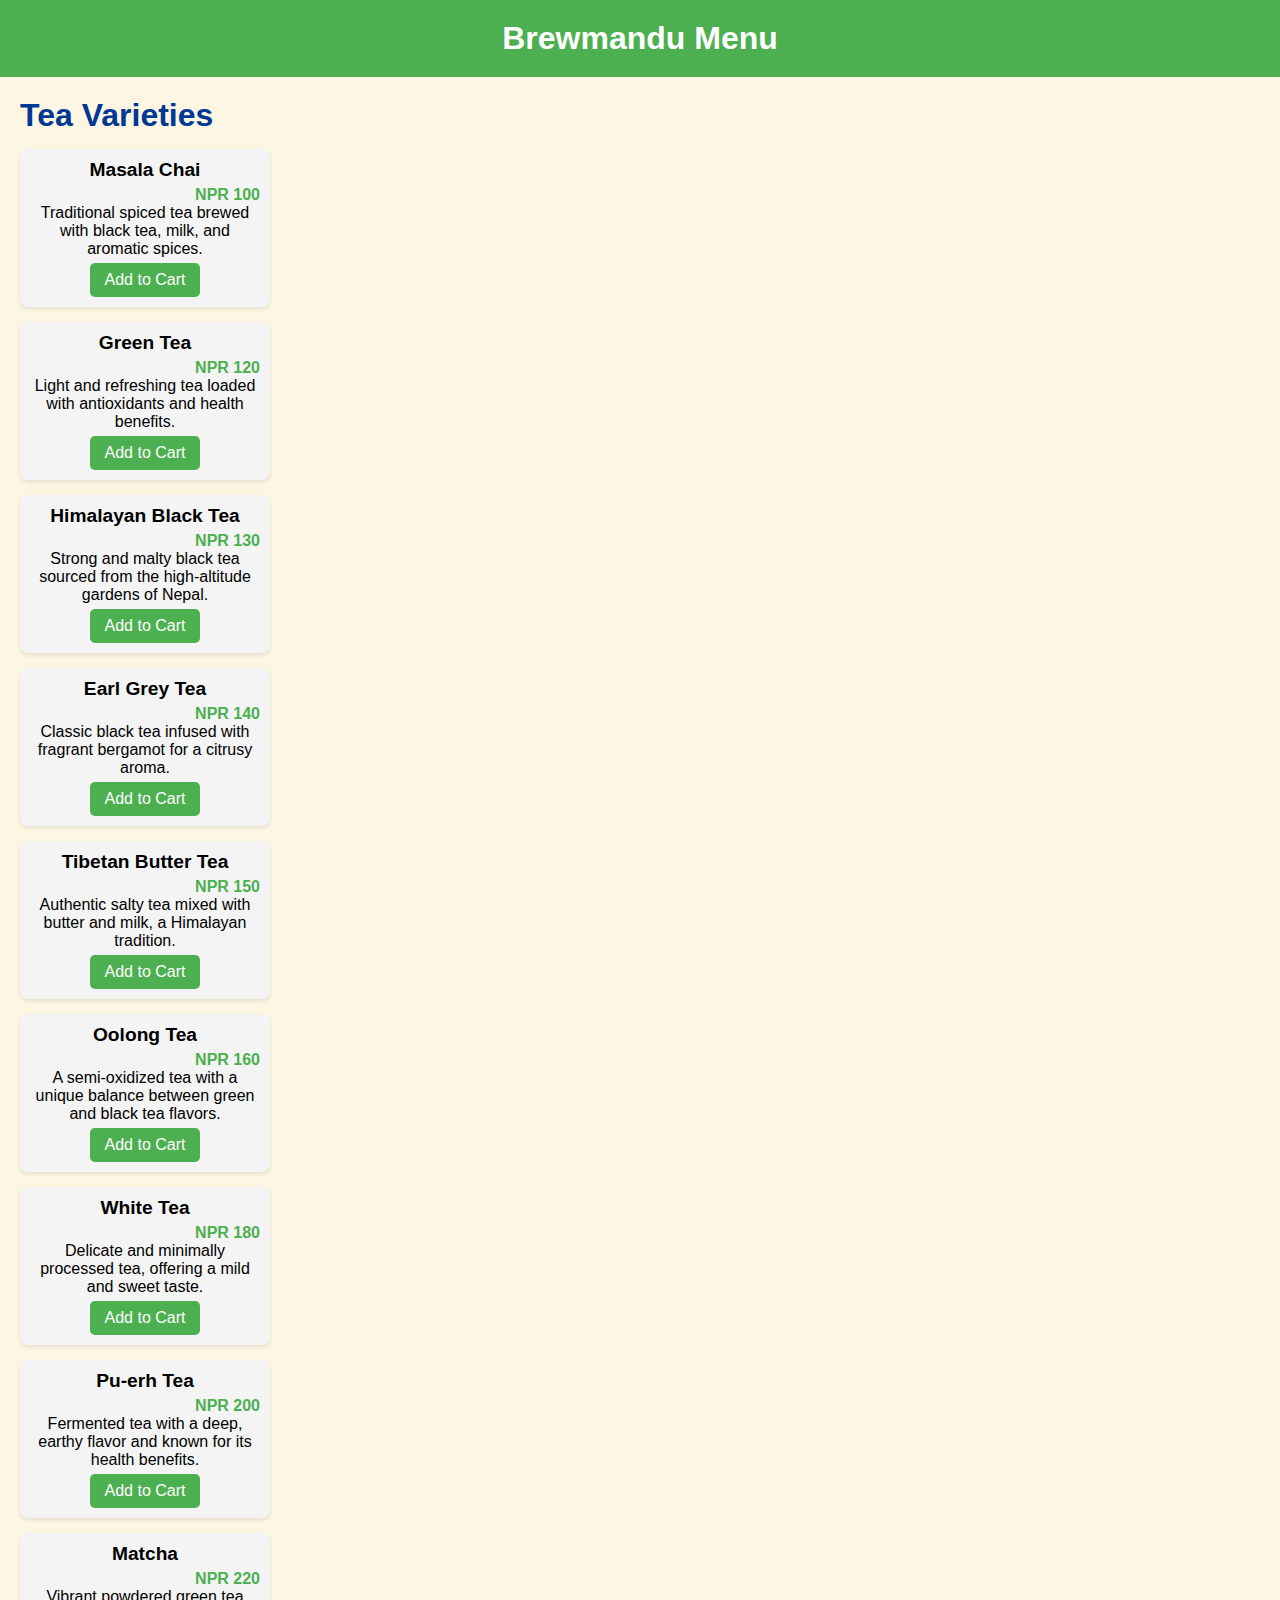
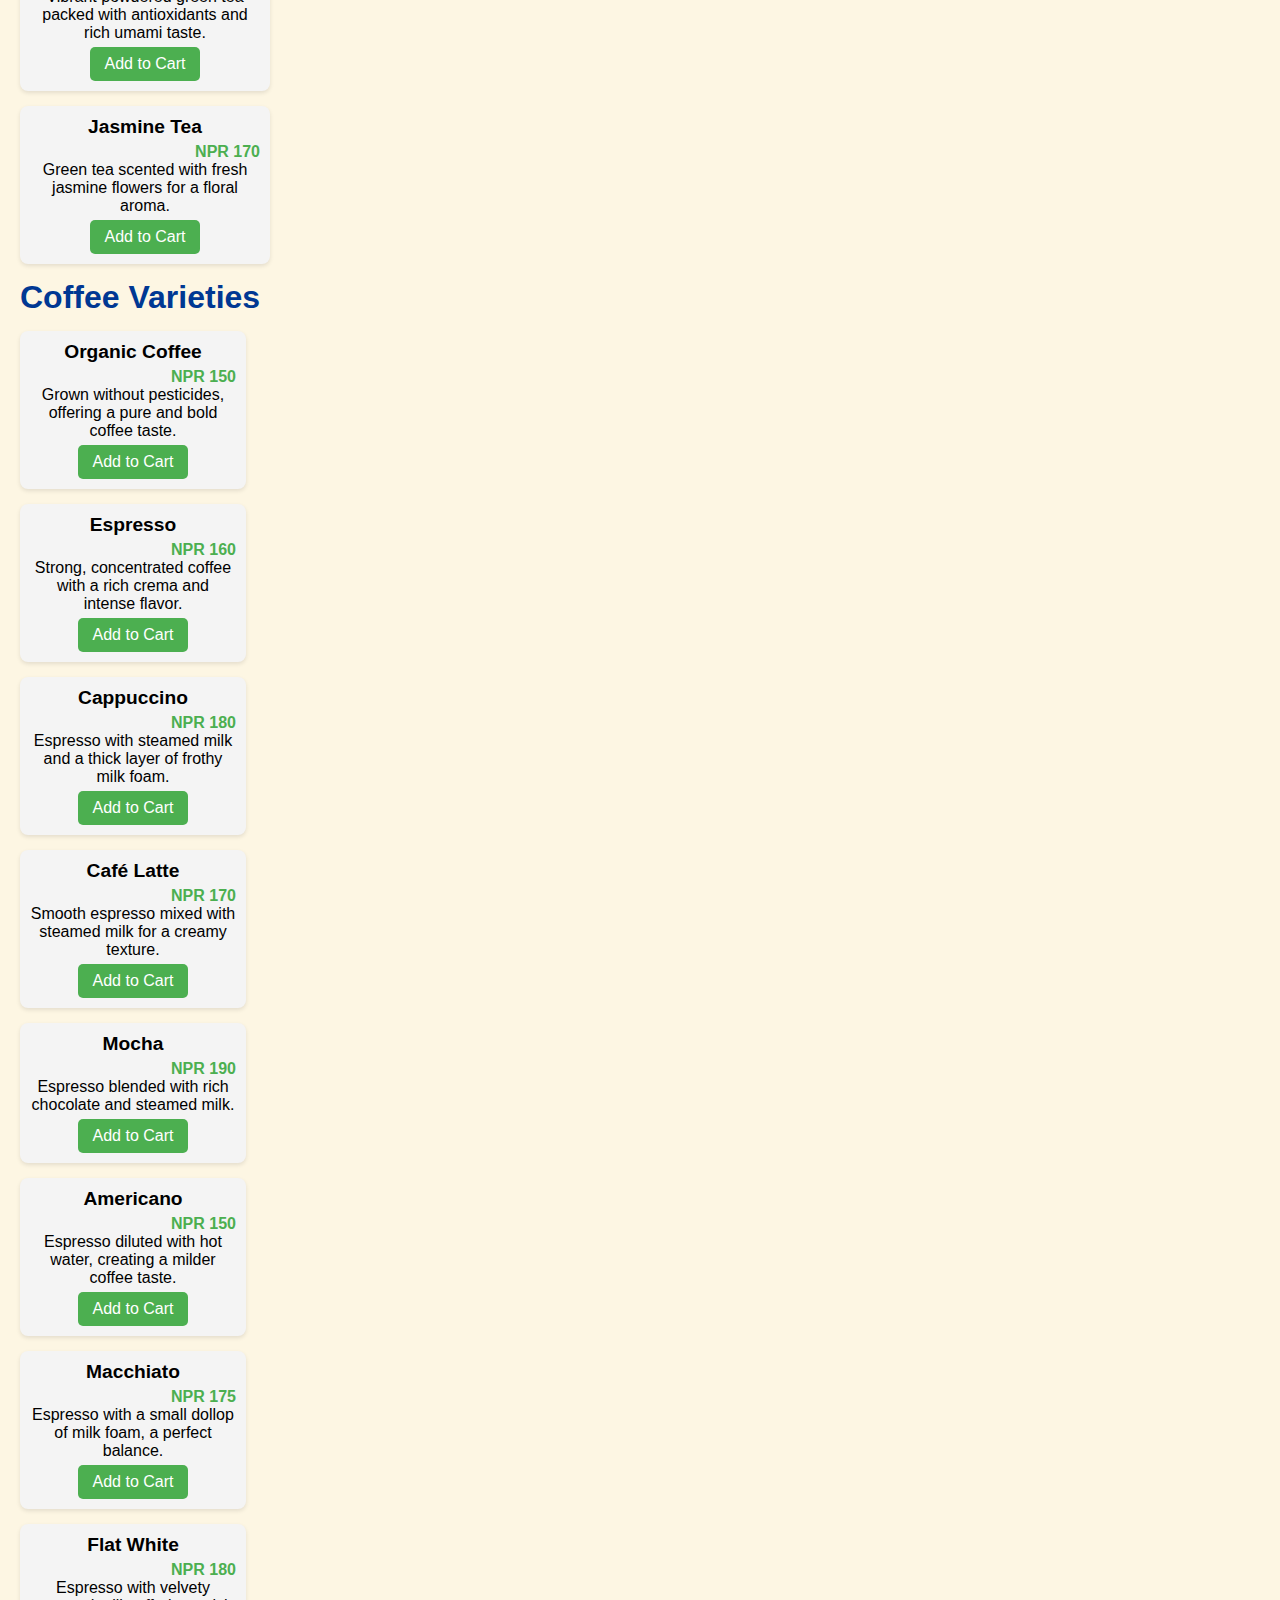
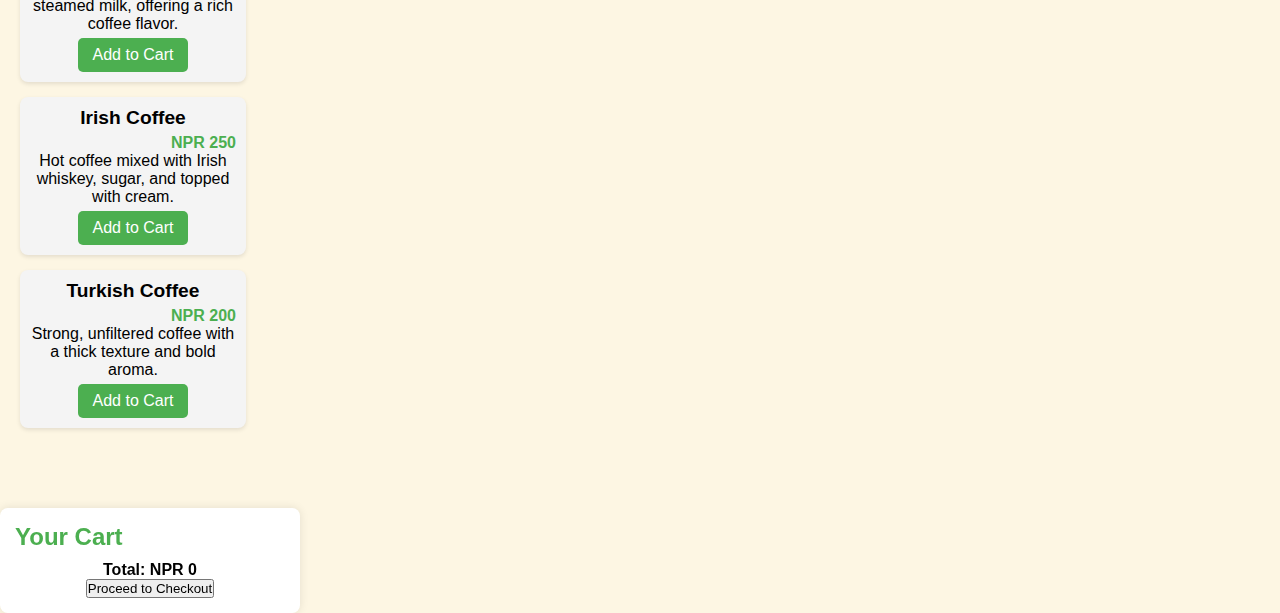
==== commit b5056e2c: "Mobileeeeee11177" ====
--- a/menu.html
+++ b/menu.html
@@ -276,14 +276,16 @@
 
     .cart-section {
     position: sticky;
-    top: 50px; /* Adjusted to place it below the top */
+    top: 100px; /* Adjust as needed */
     right: 40px;
     width: 300px;
     background: #fff;
     padding: 15px;
     border-radius: 8px;
     box-shadow: 0px 0px 10px rgba(0, 0, 0, 0.1);
+    z-index: 1000; /* Ensure it stays on top */
 }
+
 
 
     .checkout-btn:hover {
--- a/style.css
+++ b/style.css
@@ -184,3 +184,23 @@
     color: #003893; /* Dark Blue */
     margin-bottom: 15px;
 }
+
+
+
+/* Ensure the body or parent container allows sticky positioning */
+body {
+    height: 100%; /* Ensure full height for sticky elements */
+    overflow-x: hidden; /* Prevent horizontal overflow */
+}
+
+/* Optional: Set a z-index for cart section to make sure it appears on top */
+.cart-section {
+    z-index: 1000; /* Make sure cart section is above other content */
+}
+
+/* Ensure no parent container has overflow hidden */
+* {
+    box-sizing: border-box;
+    margin: 0;
+    padding: 0;
+}
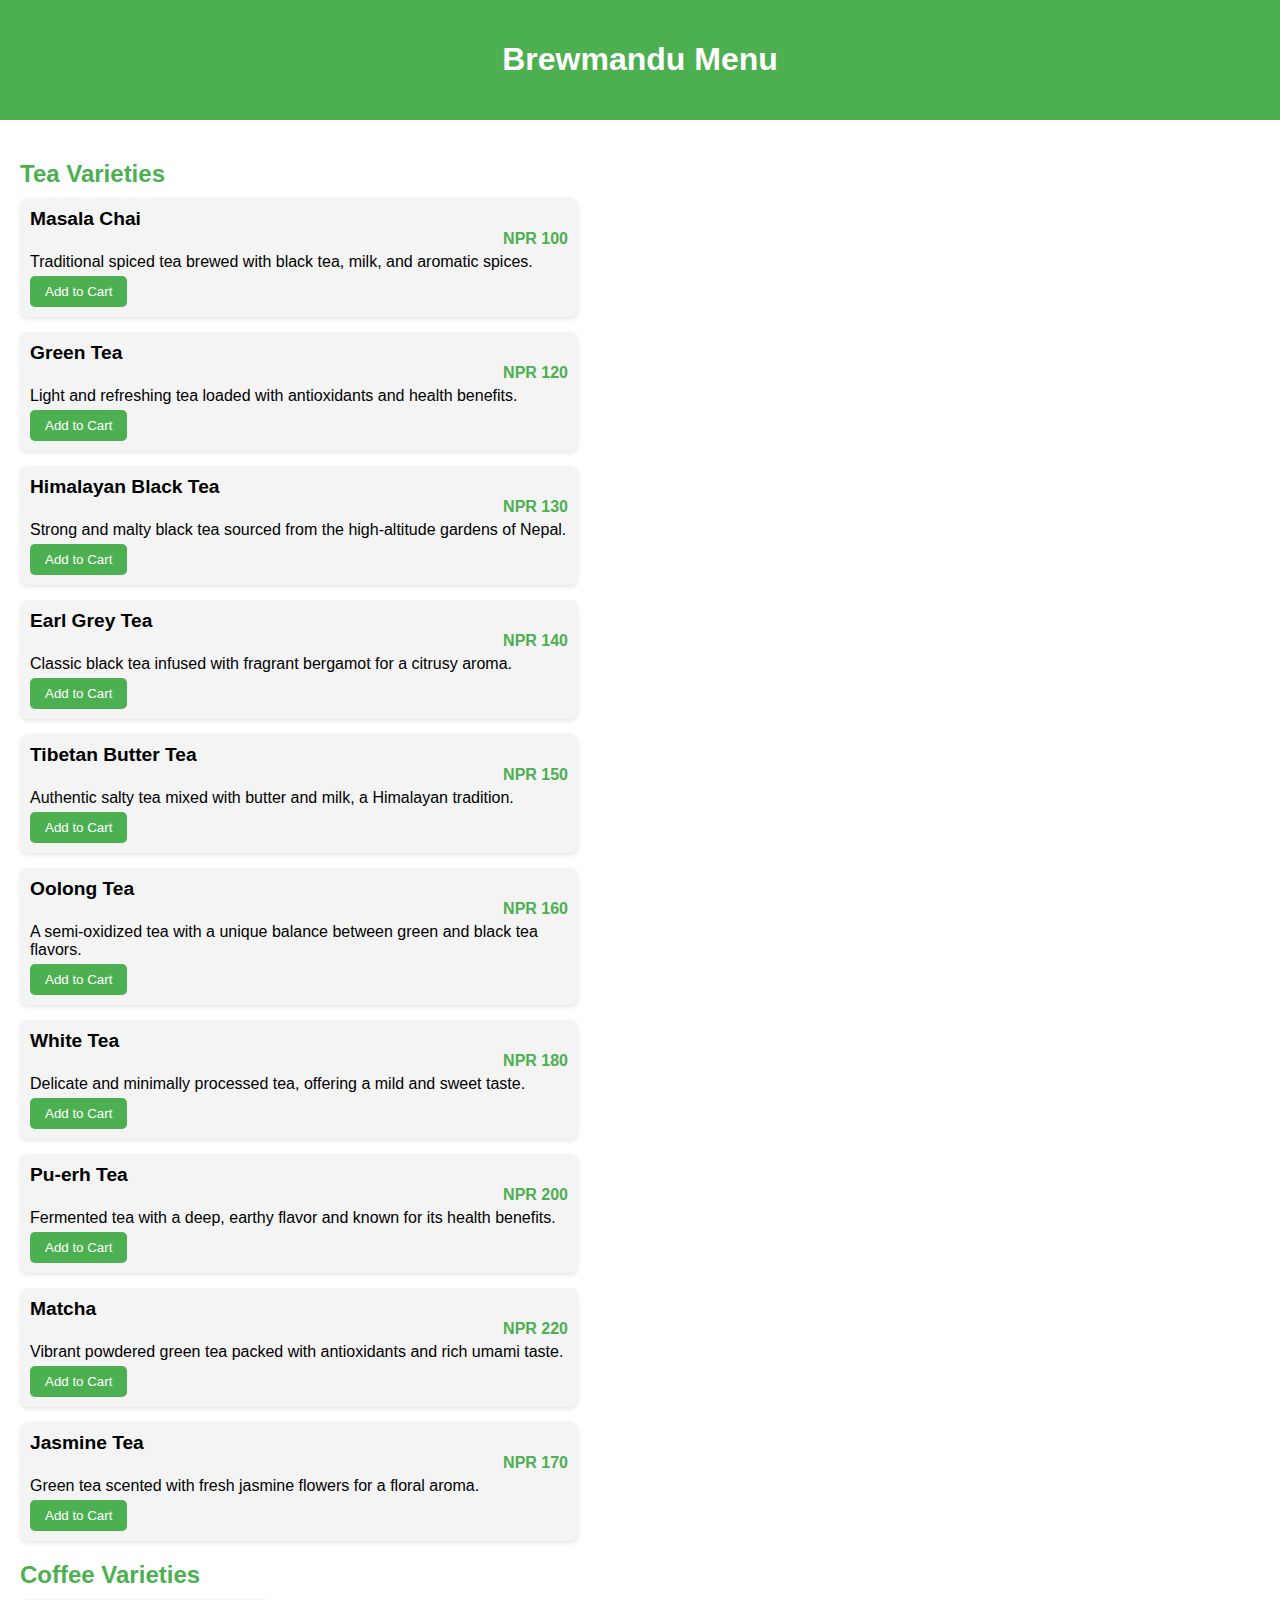
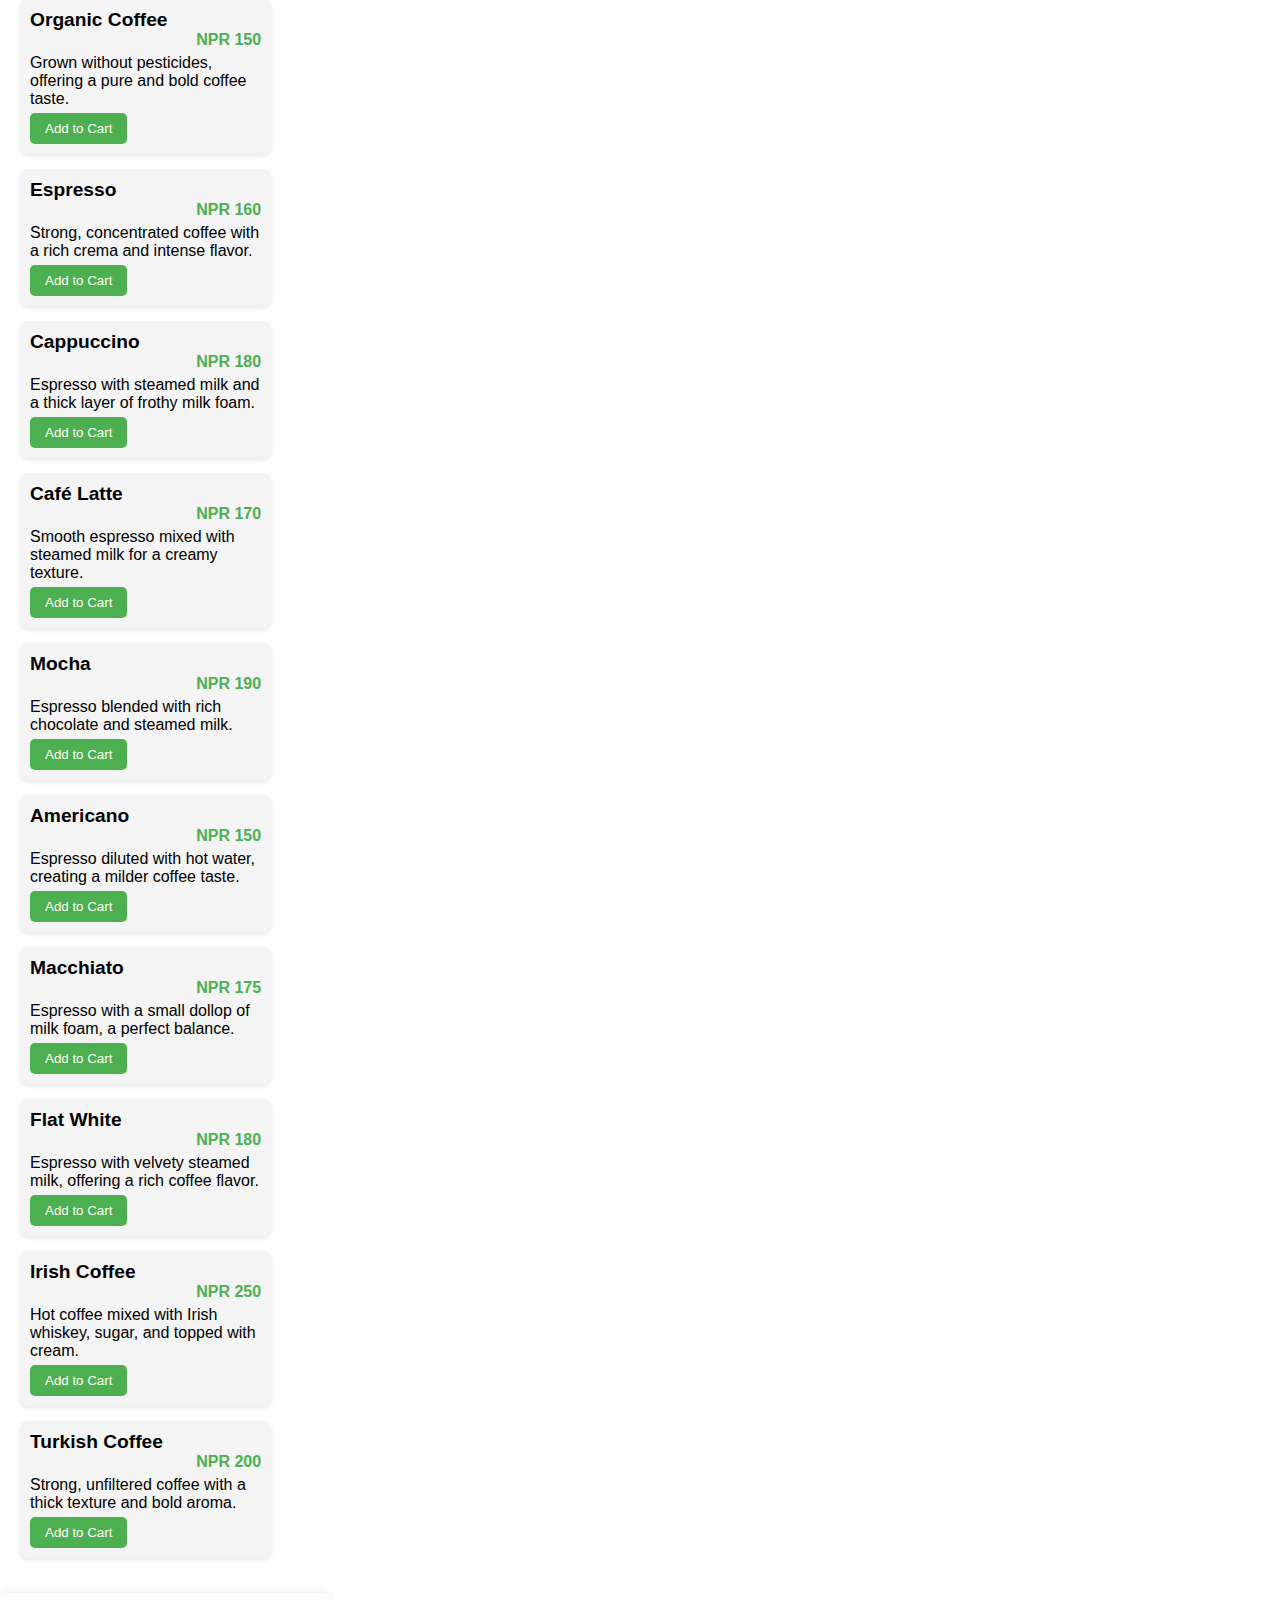
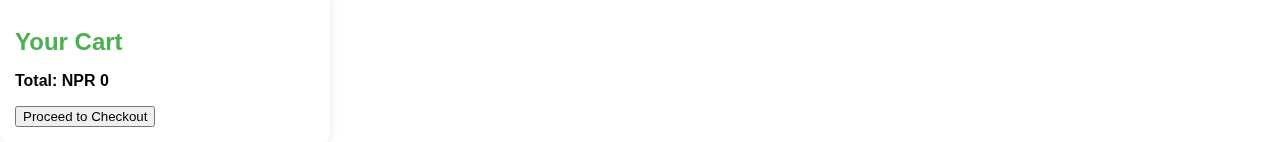
==== commit 318ddac1: "Mobileeeeee1117" ====
--- a/menu.html
+++ b/menu.html
@@ -4,7 +4,6 @@
     <meta charset="UTF-8">
     <meta name="viewport" content="width=device-width, initial-scale=1.0">
     <title>Brewmandu Menu</title>
-    <link rel="stylesheet" href="style.css">
     <style>
         body {
             font-family: Arial, sans-serif;
